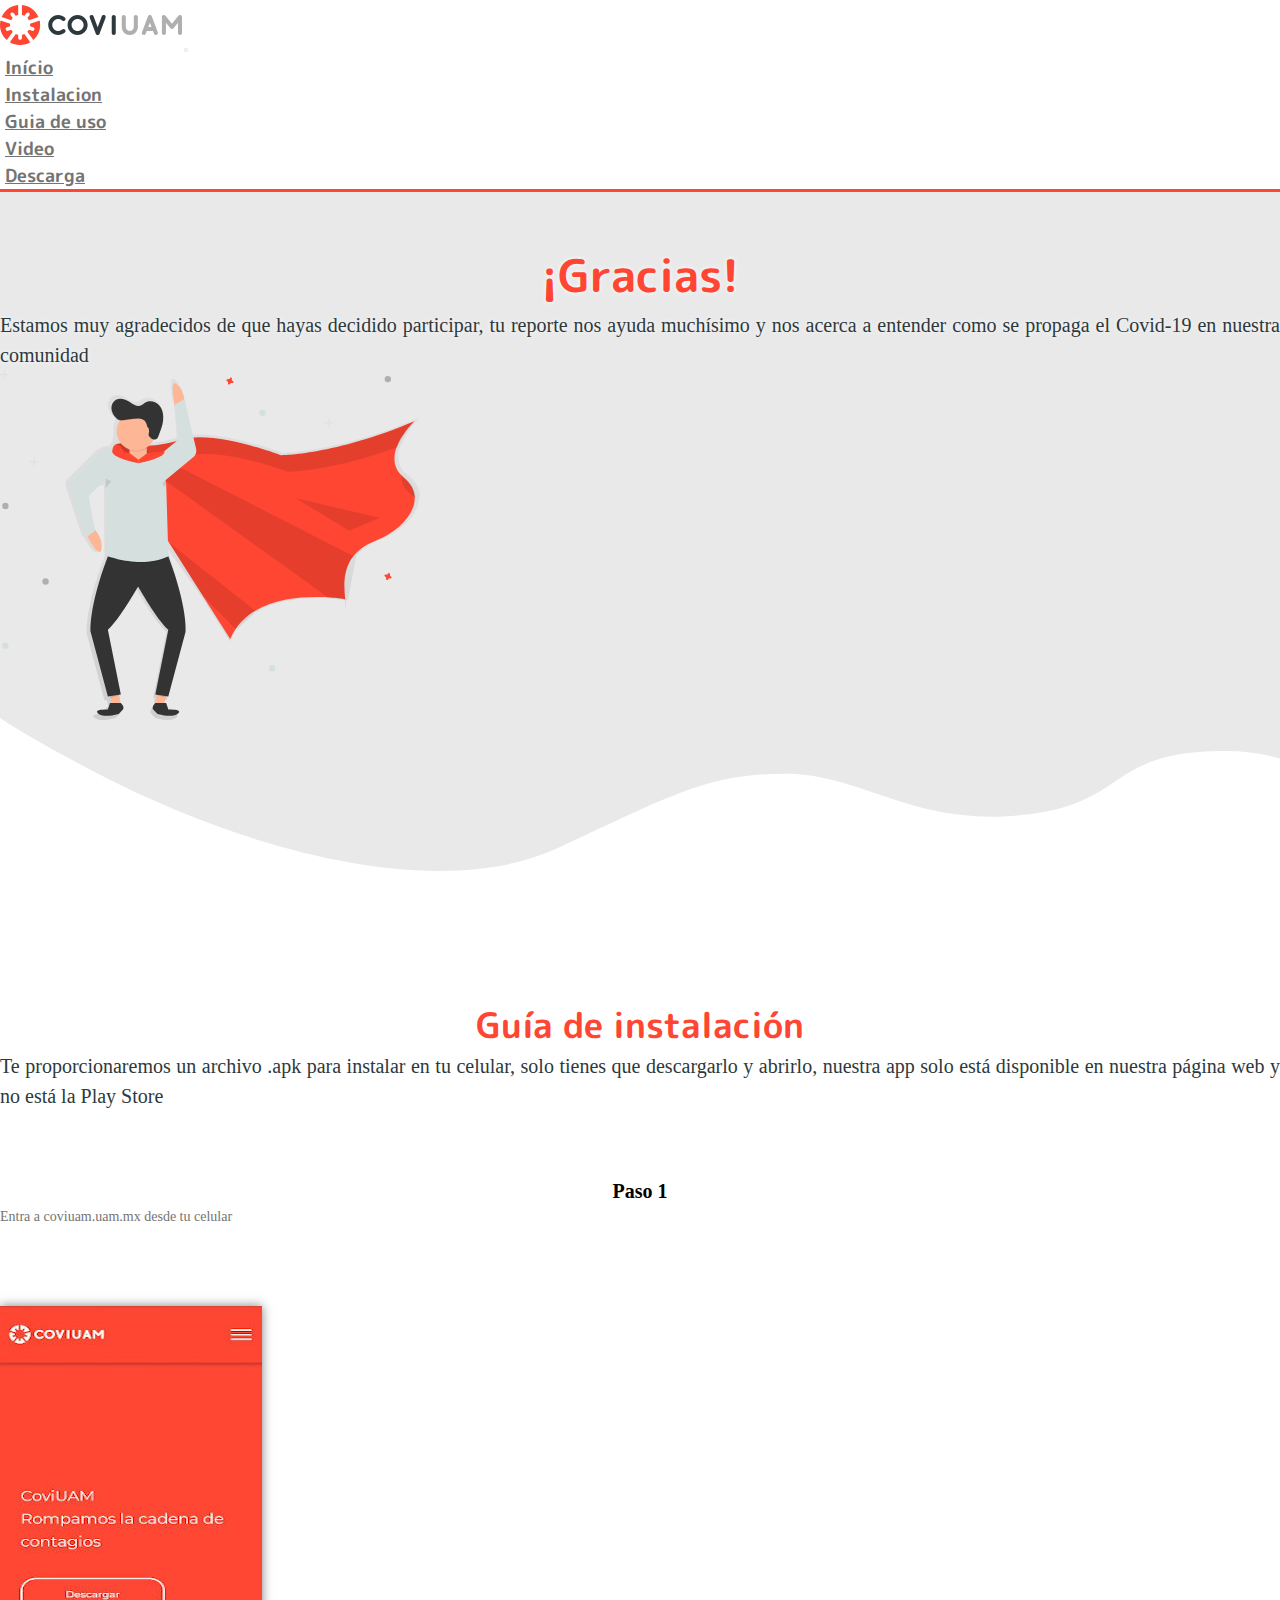
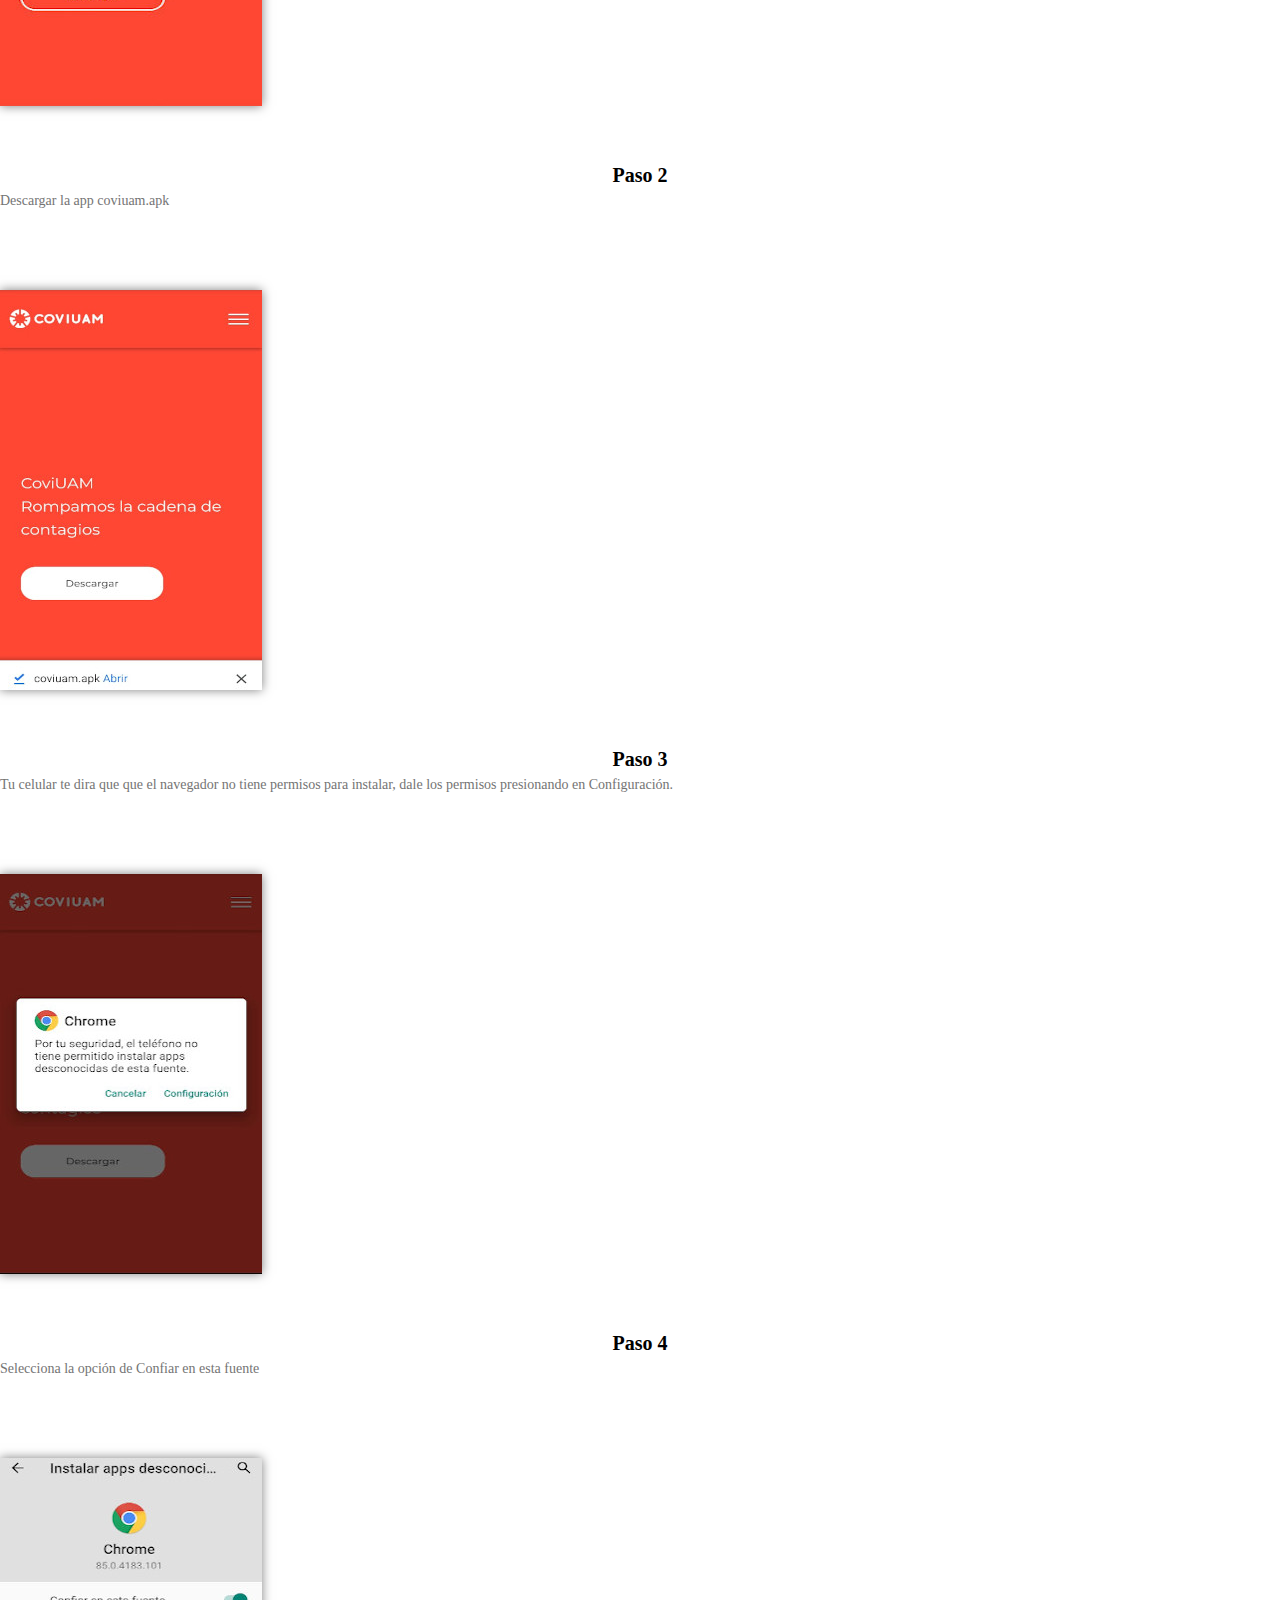
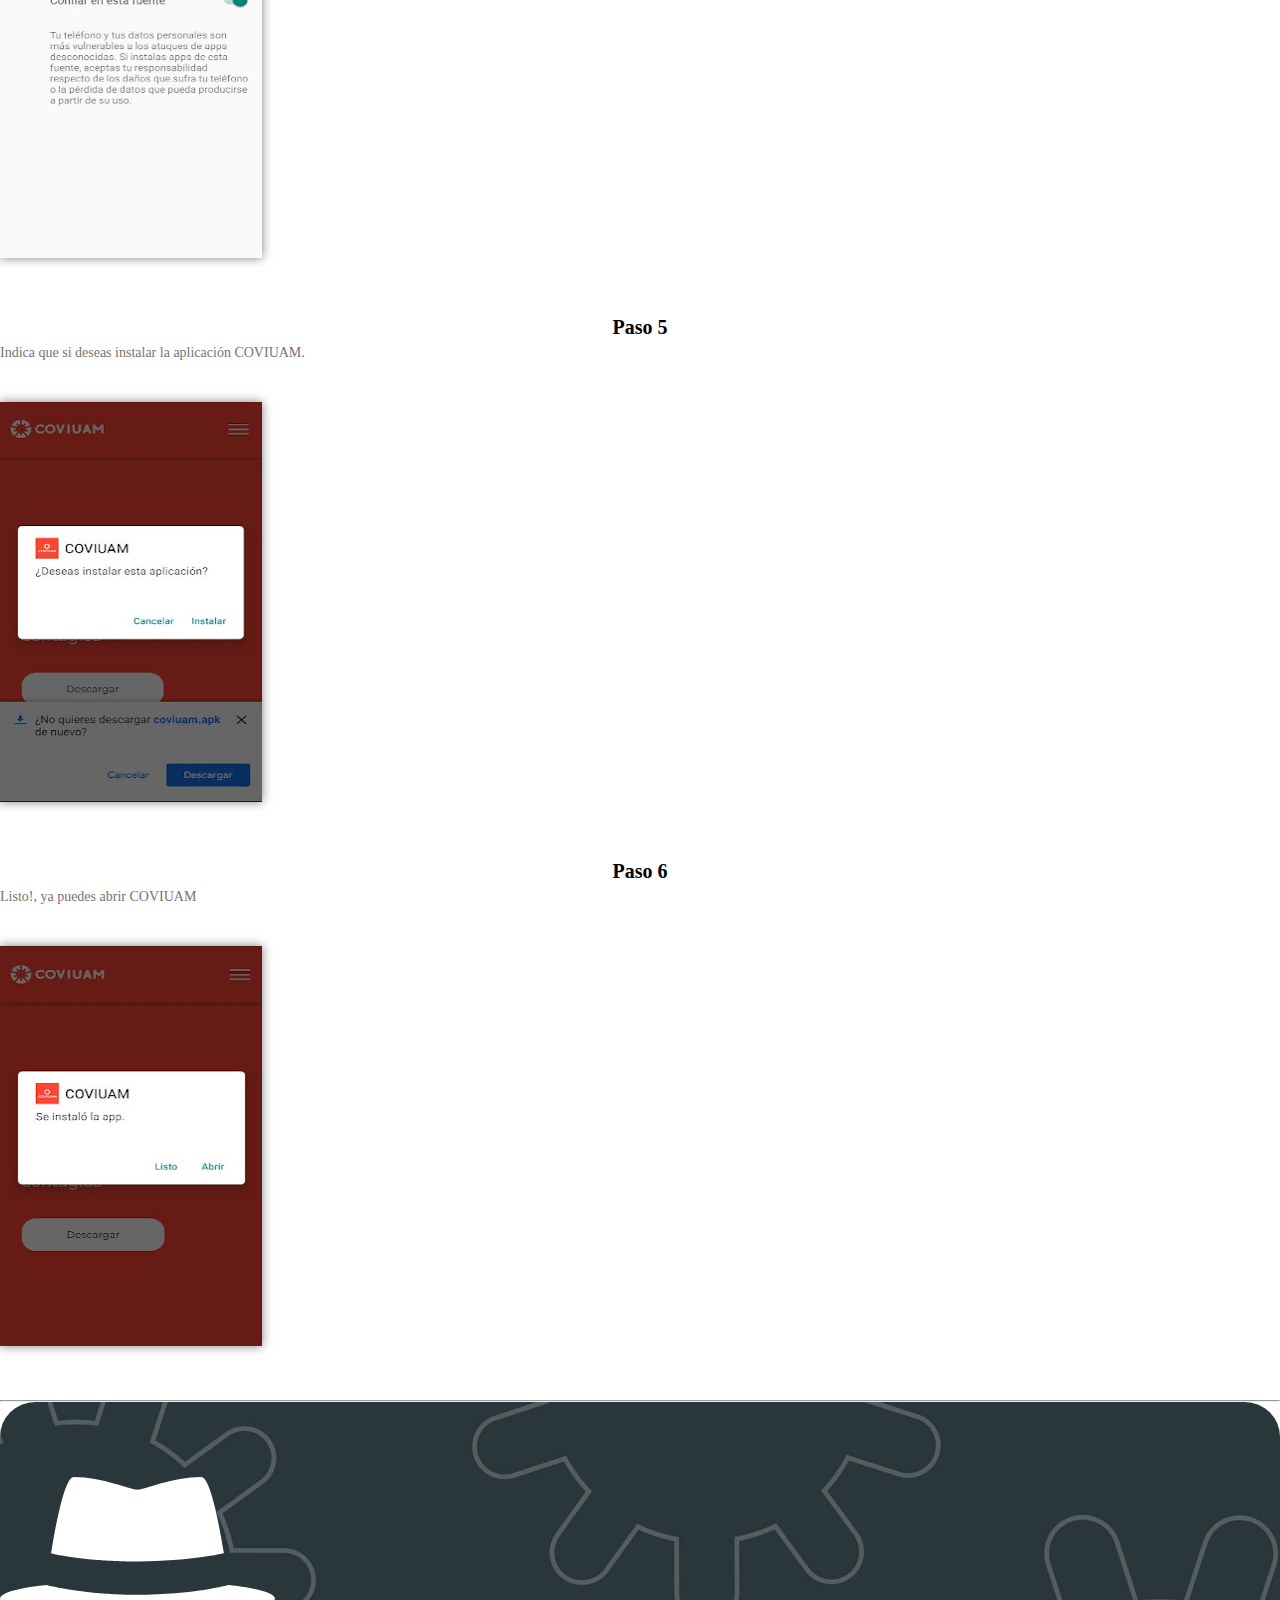
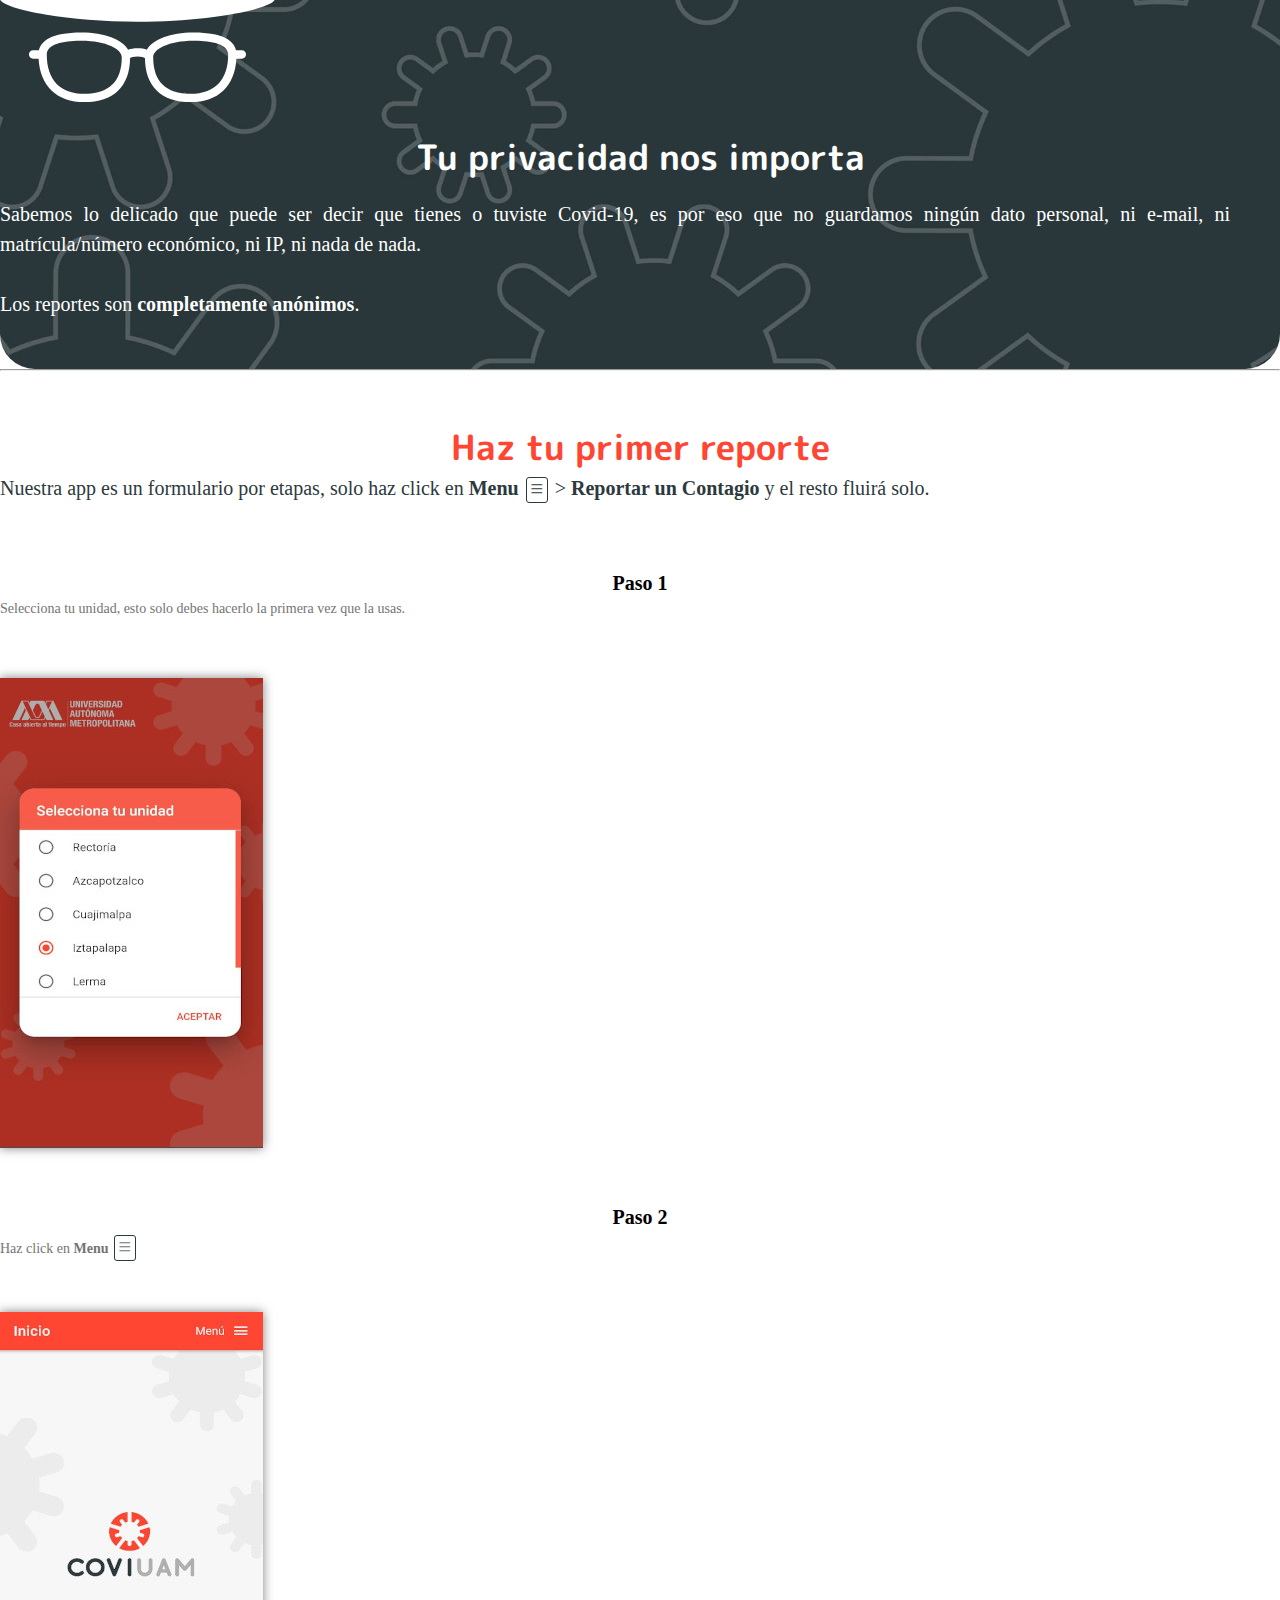
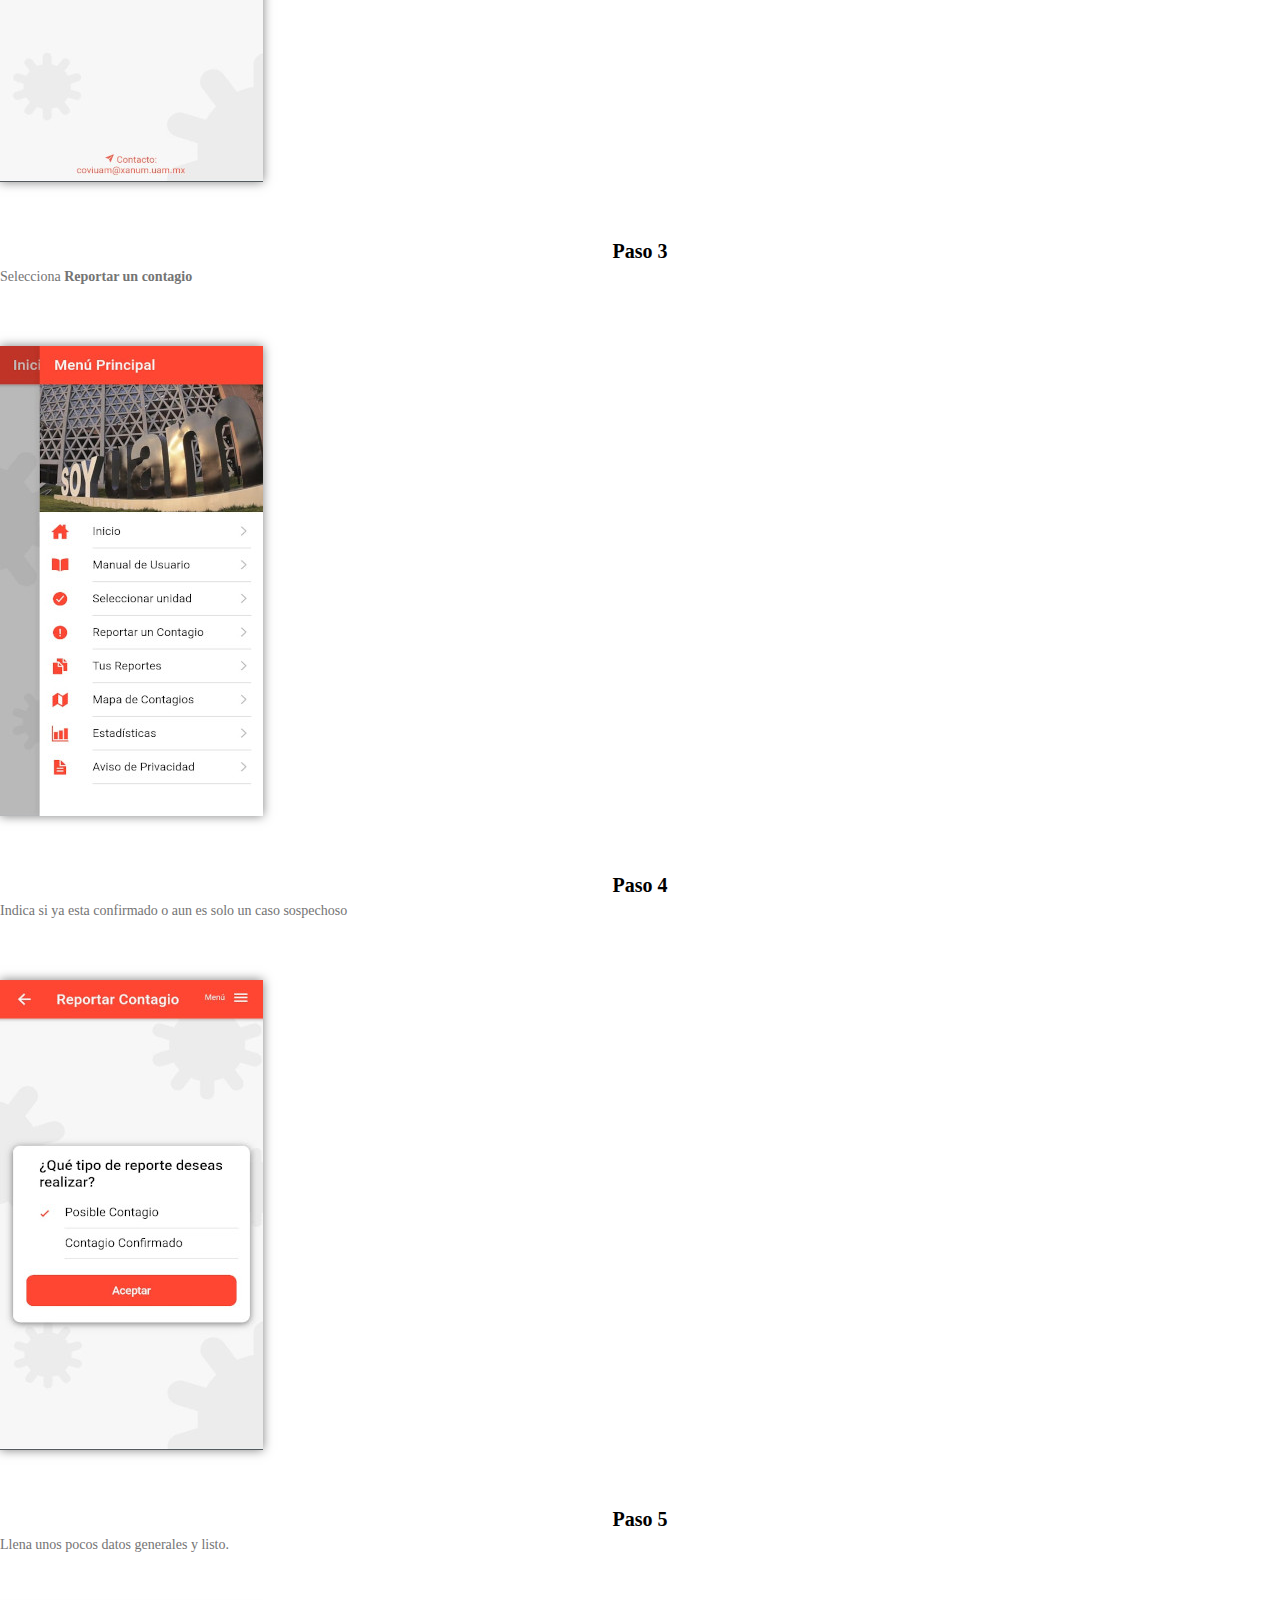
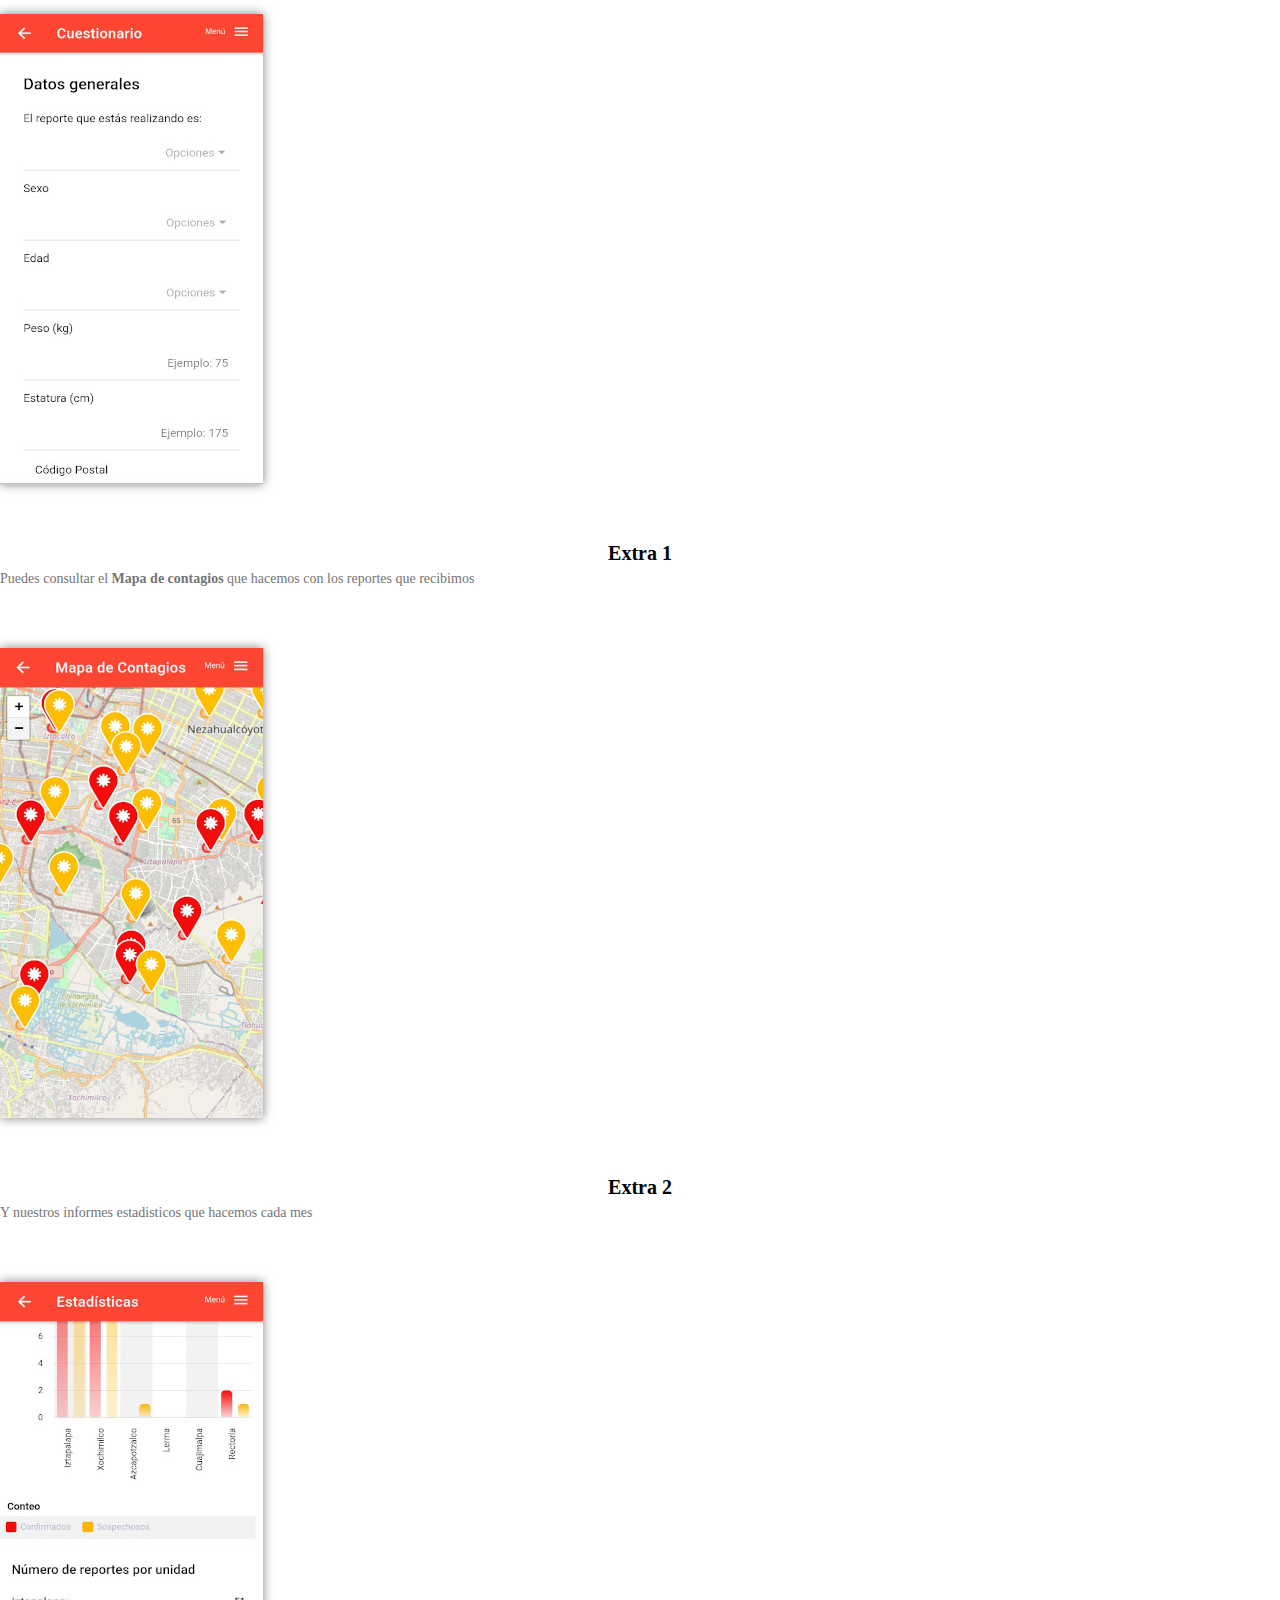
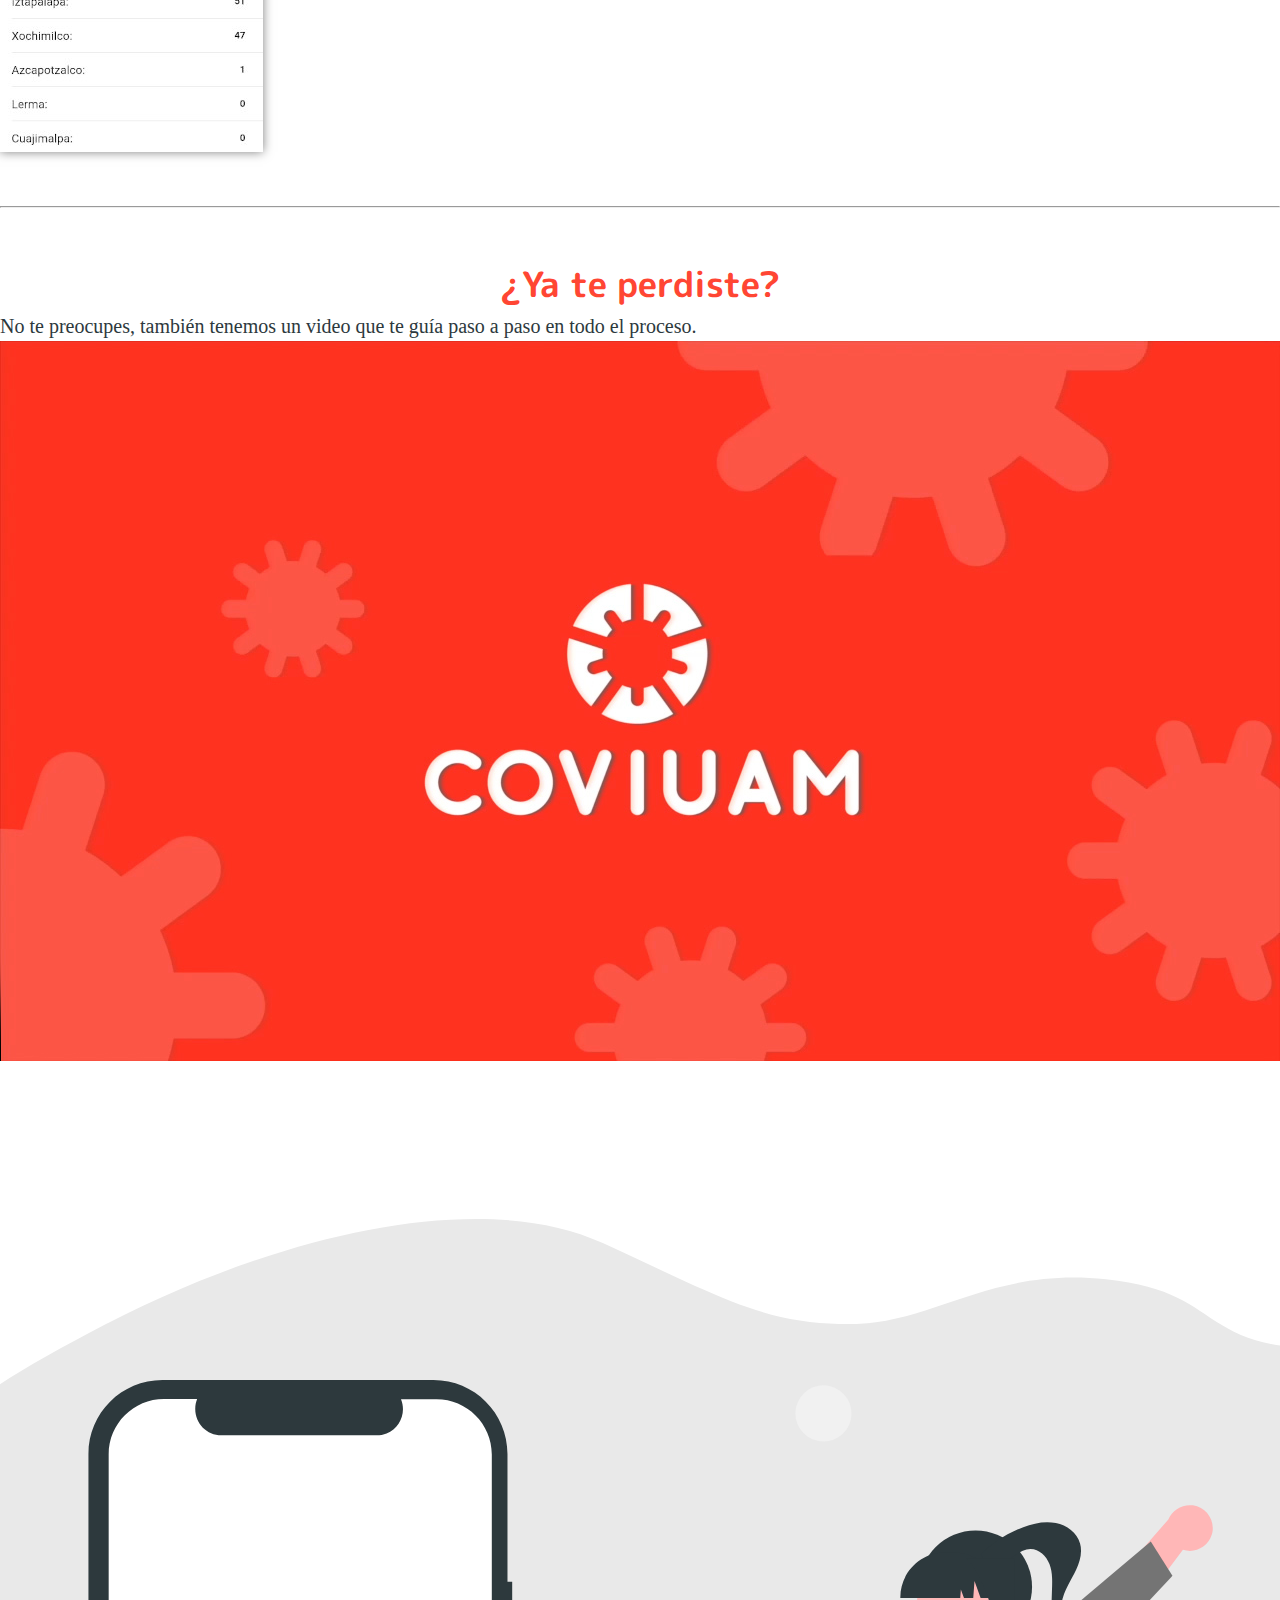
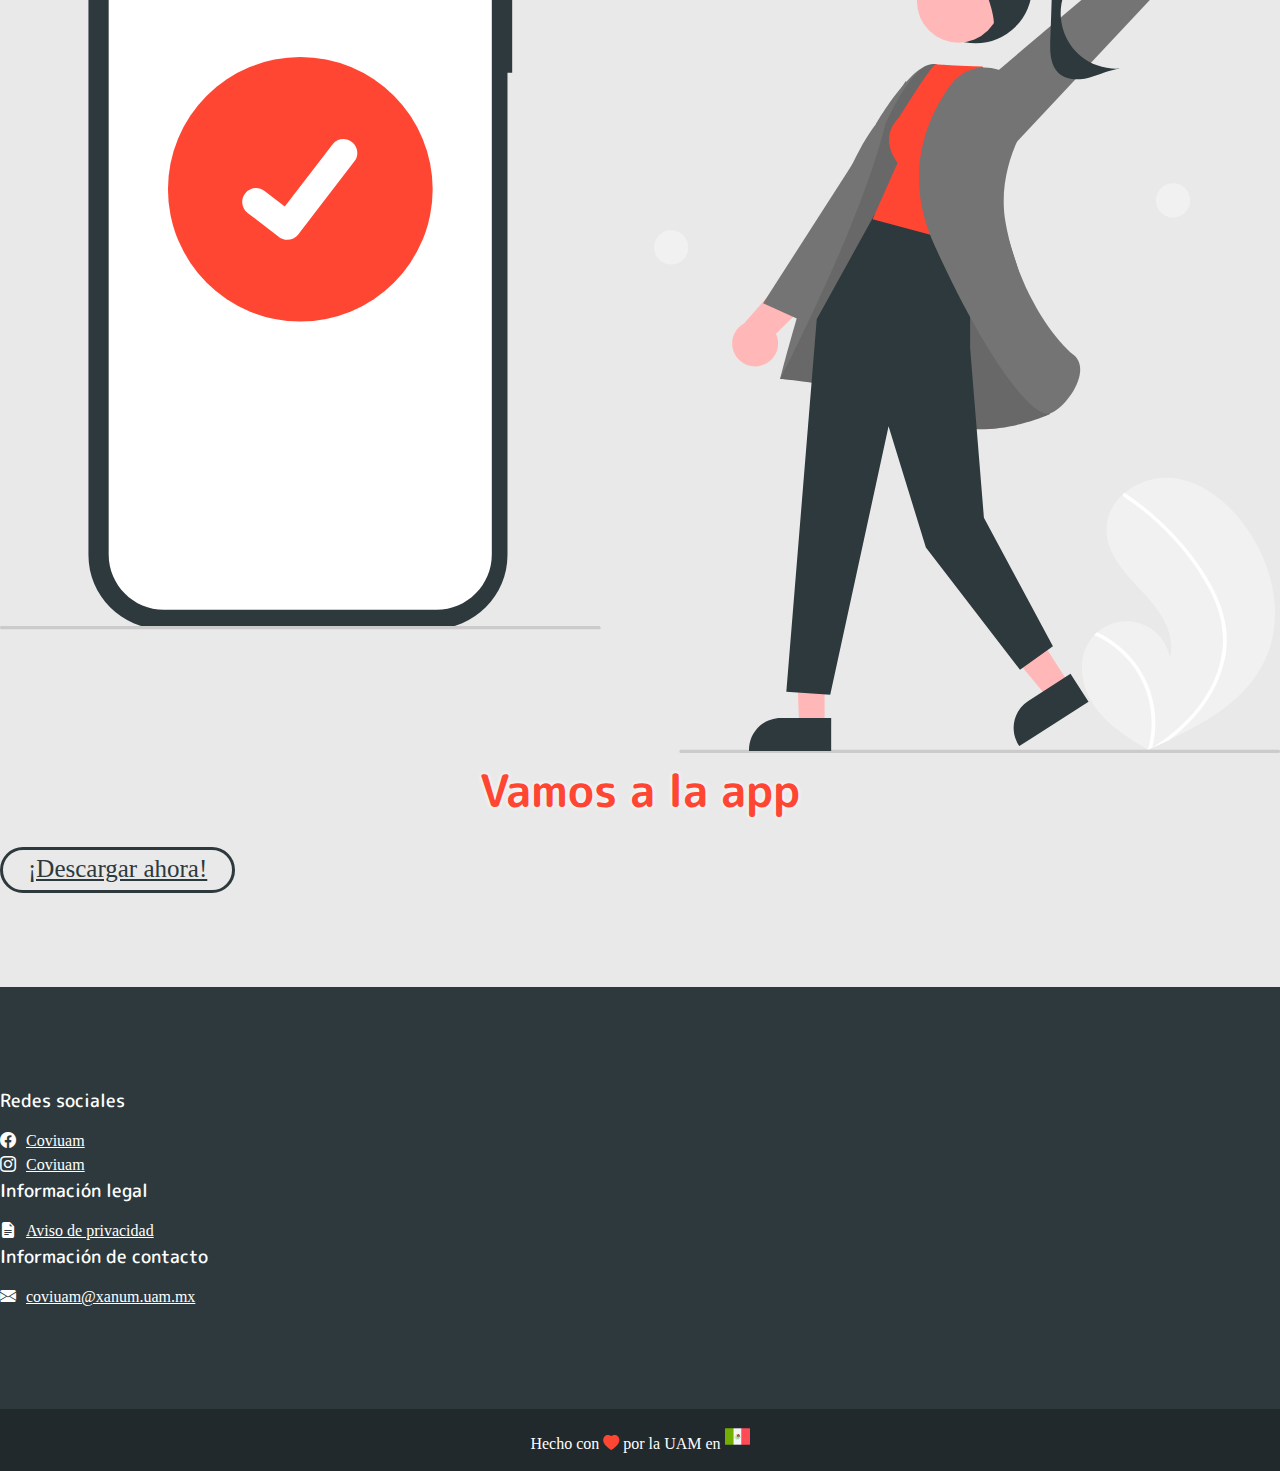
==== android-version.html @ b680d526 "Index y Android Version" ====
<!DOCTYPE html>
<html lang="es">

<head>
    <meta charset="UTF-8">
    <meta name="viewport" content="width=device-width, initial-scale=1.0 shrink-to-fit=no">
    <title>CoviUAM - Android</title>
    <link rel="icon" href="assets/svg/favicon.svg">
    <link rel="stylesheet" href="css/style.css">
    <link rel="stylesheet" href="css/android-version.css">    
    <link rel="stylesheet" href="https://cdn.jsdelivr.net/npm/bootstrap@4.6.0/dist/css/bootstrap.min.css" integrity="sha384-B0vP5xmATw1+K9KRQjQERJvTumQW0nPEzvF6L/Z6nronJ3oUOFUFpCjEUQouq2+l" crossorigin="anonymous">
    <link rel="preconnect" href="https://fonts.gstatic.com">
    <link href="https://fonts.googleapis.com/css2?family=M+PLUS+1p:wght@100;300;400;500;700&family=M+PLUS+Rounded+1c:wght@400;500;700;800&display=swap" rel="stylesheet">
    <link rel="stylesheet" href="https://cdn.jsdelivr.net/npm/bootstrap-icons@1.4.0/font/bootstrap-icons.css">
    <script async src="https://www.googletagmanager.com/gtag/js?id=G-ZKK3DC8KKG"></script>
    <script>
        window.dataLayer = window.dataLayer || [];
        function gtag(){dataLayer.push(arguments);}
        gtag('js', new Date());

        gtag('config', 'G-ZKK3DC8KKG');
    </script>
</head>

<body>

    <header>
        <nav class="navbar navbar-expand-lg navbar-light bg-light">
            <div class="container-xl">
                <a class="navbar-brand" href="index.html"><img class="site-logo" src="assets/svg/main-logo.svg"></a>
                <button class="navbar-toggler" type="button" data-toggle="collapse" data-target="#navbarSupportedContent" aria-controls="navbarSupportedContent" aria-expanded="false" aria-label="Toggle navigation">
                <span class="navbar-toggler-icon"></span>
                </button>
            
                <div class="collapse navbar-collapse" id="navbarSupportedContent">
                    <ul class="navbar-nav ml-auto">
                        <li class="nav-item">
                            <a class="nav-link" href="index.html">Início</a>
                        </li>
                        <li class="nav-item">
                            <a class="nav-link" href="#installation-guide-section">Instalacion</a>
                        </li>
                        <li class="nav-item">
                            <a class="nav-link" href="#usage-guide-section">Guia de uso</a>
                        </li>
                        <li class="nav-item">
                            <a class="nav-link" href="#video-guide-section">Video</a>
                        </li>
                        <li class="nav-item featured-nav-item">
                            <a class="nav-link" href="#download-section">Descarga</a>
                        </li>
                    </ul>
                </div>                
            </div>
        </nav>
    </header>

    <main>

        <section id="lets-start-section">
            <div class="container">
                <div class="row align-items-center">
                    <div class="col-12 col-lg-6">
                        <div class="lets-start-text-box">
                            <h3 class="standard-title">
                                ¡Gracias!                                
                            </h3>
                            <p class="standard-text">
                                Estamos muy agradecidos de que hayas decidido participar, tu reporte nos ayuda muchísimo y nos acerca a entender como se propaga el Covid-19 en nuestra comunidad                                
                            </p>
                        </div>                        
                    </div>
                    <div class="col-12 col-lg-6">
                        <figure class="lets-start-image-box">
                            <img class="lets-start-image" src="assets/svg/superhero.svg">
                        </figure>                      
                    </div>
                </div>
            </div>
            <div class="lets-start-divider"></div>            
        </section>
        
        <section id="installation-guide-section">
            <div class="container">
                <div class="row align-items-center">
                    <div class="col-12">
                        <div class="installation-guide-text-box">
                            <h3 class="standard-title">
                                Guía de instalación                                
                            </h3>
                            <p class="standard-text">
                                Te proporcionaremos un archivo .apk para instalar en tu celular, solo tienes que descargarlo y abrirlo, nuestra app solo está disponible en nuestra página web y no está la Play Store
                            </p>
                        </div>                        
                    </div>
                </div>
                <div class="row installation-guide-screenshoots-row justify-content-center">
                    <div class="col-6 col-md-4 col-lg-3">
                        <div class="installation-guide-screenshoot-card">
                            <span class="installation-guide-screenshoot-step">
                                Paso 1                                
                            </span>
                            <p class="installation-guide-screenshoot-text installation-row1-height-offset">
                                Entra a coviuam.uam.mx desde tu celular
                            </p>
                            <img class="installation-guide-screenshoot-image" src="assets/img/install1.jpg">
                        </div>
                    </div>
                    <div class="col-6 col-md-4 col-lg-3">
                        <div class="installation-guide-screenshoot-card">
                            <span class="installation-guide-screenshoot-step">
                                Paso 2                                
                            </span>
                            <p class="installation-guide-screenshoot-text installation-row1-height-offset">
                                Descargar la app coviuam.apk
                            </p>
                            <img class="installation-guide-screenshoot-image" src="assets/img/install2.jpg">
                        </div>
                    </div>
                    <div class="col-6 col-md-4 col-lg-3">
                        <div class="installation-guide-screenshoot-card">
                            <span class="installation-guide-screenshoot-step">
                                Paso 3                           
                            </span>
                            <p class="installation-guide-screenshoot-text installation-row1-height-offset">
                                Tu celular te dira que que el navegador no tiene permisos para instalar, dale los permisos presionando en Configuración.
                            </p>
                            <img class="installation-guide-screenshoot-image" src="assets/img/install4.jpg">
                        </div>
                    </div>
                    <div class="col-6 col-md-4 col-lg-3">
                        <div class="installation-guide-screenshoot-card">
                            <span class="installation-guide-screenshoot-step">
                                Paso 4                               
                            </span>
                            <p class="installation-guide-screenshoot-text installation-row1-height-offset">
                                Selecciona la opción de Confiar en esta fuente
                            </p>
                            <img class="installation-guide-screenshoot-image" src="assets/img/install6.jpeg">
                        </div>
                    </div>
                    <div class="col-6 col-md-4 col-lg-3">
                        <div class="installation-guide-screenshoot-card">
                            <span class="installation-guide-screenshoot-step">
                                Paso 5                             
                            </span>
                            <p class="installation-guide-screenshoot-text installation-row2-height-offset">
                                Indica que si deseas instalar la aplicación COVIUAM.
                            </p>
                            <img class="installation-guide-screenshoot-image" src="assets/img/install7.jpeg">
                        </div>
                    </div>
                    <div class="col-6 col-md-4 col-lg-3">
                        <div class="installation-guide-screenshoot-card">
                            <span class="installation-guide-screenshoot-step">
                                Paso 6                              
                            </span>
                            <p class="installation-guide-screenshoot-text installation-row2-height-offset">
                                Listo!, ya puedes abrir COVIUAM
                            </p>
                            <img class="installation-guide-screenshoot-image" src="assets/img/install8.jpeg">
                        </div>
                    </div>
                </div>
            </div>            
        </section>

        <hr/>

        <section id="privacy-section">
            <div class="container">
                <div class="row align-items-center">
                    <div class="col-12 col-lg-5">
                        <figure class="privacy-image-box">
                            <img class="privacy-image" src="assets/svg/privacy.svg">
                        </figure>                      
                    </div>
                    <div class="col-12 col-lg-7">
                        <div class="privacy-text-box">
                            <h3 class="standard-title">
                                Tu privacidad nos importa                                
                            </h3>
                            <p class="standard-text">
                                Sabemos lo delicado que puede ser decir que tienes o tuviste Covid-19, es por eso que no guardamos ningún dato personal, ni e-mail, ni matrícula/número económico, ni IP, ni nada de nada. <br/><br/>
                                Los reportes son <strong>completamente anónimos</strong>.                                
                            </p>
                        </div>                        
                    </div>
                </div>
            </div>            
        </section>

        <hr/>

        <section id="usage-guide-section">
            <div class="container">
                <div class="row align-items-center">
                    <div class="col-12">
                        <div class="usage-guide-text-box">
                            <h3 class="standard-title">
                                Haz tu primer reporte                                 
                            </h3>
                            <p class="standard-text">
                                Nuestra app es un formulario por etapas, solo haz click en <span class="usage-guide-option-example">Menu</span> <i class="bi bi-list usage-guide-menu-example"></i> > <span class="usage-guide-option-example">Reportar un Contagio</span> y el resto fluirá solo.                                  
                            </p>
                        </div>                        
                    </div>
                </div>
                <div class="row usage-guide-screenshoots-row justify-content-center">
                    <div class="col-6 col-md-4 col-lg-3">
                        <div class="usage-guide-screenshoot-card">
                            <span class="usage-guide-screenshoot-step">
                                Paso 1                                
                            </span>
                            <p class="usage-guide-screenshoot-text usage-row1-height-offset">
                                Selecciona tu unidad, esto solo debes hacerlo la primera vez que la usas.
                            </p>
                            <img class="usage-guide-screenshoot-image" src="assets/img/screen1.jpg">
                        </div>
                    </div>
                    <div class="col-6 col-md-4 col-lg-3">
                        <div class="usage-guide-screenshoot-card">
                            <span class="usage-guide-screenshoot-step">
                                Paso 2                                
                            </span>
                            <p class="usage-guide-screenshoot-text usage-row1-height-offset">
                                Haz click en <span class="usage-guide-option-example">Menu</span> <i class="bi bi-list usage-guide-menu-example"></i>
                            </p>
                            <img class="usage-guide-screenshoot-image" src="assets/img/screen2.jpg">
                        </div>
                    </div>
                    <div class="col-6 col-md-4 col-lg-3">
                        <div class="usage-guide-screenshoot-card">
                            <span class="usage-guide-screenshoot-step">
                                Paso 3                           
                            </span>
                            <p class="usage-guide-screenshoot-text usage-row1-height-offset">
                                Selecciona <span class="usage-guide-option-example">Reportar un contagio</span>
                            </p>
                            <img class="usage-guide-screenshoot-image" src="assets/img/screen3.jpg">
                        </div>
                    </div>
                    <div class="col-6 col-md-4 col-lg-3">
                        <div class="usage-guide-screenshoot-card">
                            <span class="usage-guide-screenshoot-step">
                                Paso 4                             
                            </span>
                            <p class="usage-guide-screenshoot-text usage-row1-height-offset">
                                Indica si ya esta confirmado o aun es solo un caso sospechoso
                            </p>
                            <img class="usage-guide-screenshoot-image" src="assets/img/screen4.jpg">
                        </div>
                    </div>
                    <div class="col-6 col-md-4 col-lg-3">
                        <div class="usage-guide-screenshoot-card">
                            <span class="usage-guide-screenshoot-step">
                                Paso 5                               
                            </span>
                            <p class="usage-guide-screenshoot-text usage-row2-height-offset">
                                Llena unos pocos datos generales y listo.
                            </p>
                            <img class="usage-guide-screenshoot-image" src="assets/img/screen5.jpg">
                        </div>
                    </div>
                    <div class="col-6 col-md-4 col-lg-3">
                        <div class="usage-guide-screenshoot-card">
                            <span class="usage-guide-screenshoot-step">
                                Extra 1                             
                            </span>
                            <p class="usage-guide-screenshoot-text usage-row2-height-offset">
                                Puedes consultar el <span class="usage-guide-option-example">Mapa de contagios</span> que hacemos con los reportes que recibimos
                            </p>
                            <img class="usage-guide-screenshoot-image" src="assets/img/screen6.jpg">
                        </div>
                    </div>
                    <div class="col-6 col-md-4 col-lg-3">
                        <div class="usage-guide-screenshoot-card">
                            <span class="usage-guide-screenshoot-step">
                                Extra 2                              
                            </span>
                            <p class="usage-guide-screenshoot-text usage-row2-height-offset">
                                Y nuestros informes estadisticos que hacemos cada mes                            
                            </p>
                            <img class="usage-guide-screenshoot-image" src="assets/img/screen7.jpg">
                        </div>
                    </div>
                </div>
            </div>            
        </section>

        <hr/>

        <section id="video-guide-section">
            <div class="container">
                <div class="row align-items-center">
                    <div class="col-12 col-lg-6">
                        <div class="video-guide-text-box">
                            <h3 class="standard-title">
                                ¿Ya te perdiste?                                
                            </h3>
                            <p class="standard-text">
                                No te preocupes, también tenemos un video que te guía paso a paso en todo el proceso.                                
                            </p>
                        </div>                        
                    </div>
                    <div class="col-12 col-lg-6">
                        <div class="video-guide-video-box embed-responsive embed-responsive-16by9">
                            <video class="video-guide-video embed-responsive-item" controls poster="assets/img/video-preview.jpg">
                                <source src="assets/video/use-guide-coviuam.mp4" type="video/mp4">
                                Tu navegador no es compatible con este video
                            </video>                            
                        </div>                     
                    </div>
                </div>
            </div>            
        </section>

        <section id="download-section">
            <div class="download-divider"></div>  
            <div class="container">
                <div class="row align-items-center">
                    <div class="col-12 col-lg-6">
                        <figure class="download-image-box">
                            <img class="download-image" src="assets/svg/download-succes.svg">
                        </figure>                      
                    </div>
                    <div class="col-12 col-lg-6">
                        <div class="download-text-box">
                            <h3 class="standard-title">
                                Vamos a la app                                
                            </h3>
                            <div class="download-button-wrapper d-flex justify-content-center">
                                <a class="download-button align-self-center" href="#">¡Descargar ahora!</a>
                            </div>                            
                        </div>                        
                    </div>
                </div>
            </div>            
        </section>
    </main>

    <footer>
        <div class="footer-columns-box">
            <div class="container">
                <div class="row d-flex justify-content-center">
                    <div class="col-6 col-md-4">
                        <div class="footer-column">
                            <span class="footer-title">
                                Redes sociales
                            </span>
                            <ul class="footer-list">
                                <li class="footer-list-element">
                                    <a href="https://www.facebook.com/Coviuam"><i class="social-media-icon rounded-circle bi bi-facebook"></i>Coviuam</a>
                                </li>
                                <li class="footer-list-element">
                                    <a href="https://instagram.com/coviuam"><i class="social-media-icon rounded-circle bi bi-instagram"></i>Coviuam</a>
                                </li>
                            </ul>
                        </div>                        
                    </div>
                    <div class="col-6 col-md-4">
                        <div class="footer-column">
                            <span class="footer-title">
                                Información legal
                            </span>
                            <ul class="footer-list">
                                <li class="footer-list-element">
                                    <a href="aviso-de-privacidad.html"><i class="bi bi-file-earmark-text-fill"></i>Aviso de privacidad</a>                                    
                                </li>
                            </ul>
                        </div>                        
                    </div>
                    <div class="col-6 col-md-4">
                        <div class="footer-column">
                            <span class="footer-title">
                                Información de contacto
                            </span>
                            <ul class="footer-list">
                                <li class="footer-list-element">
                                    <a href="mailto:coviuam@xanum.uam.mx"><i class="bi bi-envelope-fill"></i>coviuam@xanum.uam.mx</a>
                                </li>
                            </ul>
                        </div>                        
                    </div>
                </div>
            </div>
        </div>
        <div class="footer-copyright-box">
            <div class="container">
                <div class="row align-items-center justify-content-center">                    
                    <div class="col">
                        <p class="footer-copyright">
                            Hecho con <i class="heart-text-icon bi bi-heart-fill"></i> por la UAM en <img class="mexico-flag" src="assets/svg/mexico-flag.svg">
                        </p>
                    </div>
                </div>
            </div>
        </div>
    </footer>

    <script src="https://code.jquery.com/jquery-3.5.1.slim.min.js" integrity="sha384-DfXdz2htPH0lsSSs5nCTpuj/zy4C+OGpamoFVy38MVBnE+IbbVYUew+OrCXaRkfj" crossorigin="anonymous"></script>
    <script src="https://cdn.jsdelivr.net/npm/bootstrap@4.6.0/dist/js/bootstrap.bundle.min.js" integrity="sha384-Piv4xVNRyMGpqkS2by6br4gNJ7DXjqk09RmUpJ8jgGtD7zP9yug3goQfGII0yAns" crossorigin="anonymous"></script>
</body>
</html>
---- css/style.css ----
/* 
Defaults 
*/

:root {
    --brand-red: #ff4633;
    --brand-light-red: #FF5E4D;
    --brand-blue-black: #2d393d;
    --brand-light-gray: #afafaf;
    --brand-gray: #747474;
    --brand-light-blue: #d5e0de;
    --brand-white: #f7f7f7;
    --title-font-desktop: 3.5rem;
    --title-font-mobile: 2.5rem;
    --paragraph-font-desktop: 2rem;
    --paragraph-font-mobile: 1.6rem;
    --subtitle-font: 2.5rem;
    --text-tiny-font: 1.6rem;
    --main-font-family: "M PLUS 1p", sans-serif;
    --secondary-font-family: "M PLUS Rounded 1c", serif;
}

* {
    padding: 0;
    margin: 0;
    box-sizing: border-box;
    font-family: var(--main-font);
    line-height: 1.5;
}

html {
    font-size: 62.5%;
}

.standard-title {
    color: var(--brand-red);
    font-family: var(--secondary-font-family);
    font-size: var(--title-font-desktop);
    font-weight: 600;
    text-align: center;
}

.standard-text {
    color: var(--brand-blue-black);
    font-size: var(--paragraph-font-desktop);
    font-weight: 400;
    text-align: justify;
}

/* 
Header
*/

.site-logo {
    height: 50px;
    padding-top: 5px;
    padding-bottom: 5px;
}

#navbarSupportedContent a {
    color: var(--brand-gray);
    font-size: 1.8rem;
    font-family: var(--secondary-font-family);
    font-weight: 600;
    text-align: center;
    margin-left: 5px;
    margin-right: 5px;
}

#navbarSupportedContent a:hover {
    color: var(--brand-light-red);
}

/* 
Footer
*/

.footer-columns-box {
    background-color: var(--brand-blue-black);
    padding-top: 100px;
    padding-bottom: 100px;
}

.footer-title {
    font-size: 1.8rem;
    font-family: var(--secondary-font-family);
    font-weight: 500;
    color: #FFFFFF;
    display: block;
    margin-bottom: 15px;
}

.footer-list {
    color: #FFFFFF;
    font-size: 1.6rem;
    list-style: none;
}

.footer-list-element a {
    color: #FFFFFF;
}

.footer-list-element a:hover {
    color: #FFFFFF;
    text-decoration: none;
}

.footer-list-element i {
    margin-right: 10px;
}

.footer-copyright-box {
    background-color: #21292c;
    padding-top: 15px;
    padding-bottom: 15px;
}

.footer-copyright {
    text-align: center;
    color: #FFFFFF;
    font-size: 1.6rem;
    font-weight: 400;
}

.heart-text-icon {
    color: var(--brand-red);
}

.mexico-flag {
    max-width: 25px;
}


/* 
Responsive
*/

@media (max-width: 991px) {
    .site-logo {
        margin-left: 50px;
    }
    .navbar-toggler {
        margin-right: 50px;
    }    
}

@media (max-width: 767px) {
    .site-logo {
        margin-left: 25px;
    }
    .navbar-toggler {
        margin-right: 25px;
    }
    .footer-columns-box {
        padding-bottom: 50px;
    }
    .footer-column {
        margin-bottom: 25px;
    }
}

@media (max-width: 575px) {
    .site-logo {
        height: 40px;
        margin-left: 15px;
    }
    .navbar-toggler {
        margin-right: 15px;
    }
    .standard-title {
        font-size: var(--title-font-mobile);
    }
    .standard-text {
        font-size: var(--paragraph-font-mobile);
    }
}

@media (max-width: 400px) {
    .footer-title {
        font-size: 1.6rem;
    }
    .footer-list {
        font-size: 1.4rem;
    }
}
---- css/android-version.css ----
.navbar {
    border-bottom: solid;
    border-color: var(--brand-red);
}

#lets-start-section {
    background-color: #e9e9e9;
}

#lets-start-section .standard-title {
    font-size: 4.5rem;
    text-shadow: 0px 0px 5px rgb(255, 255, 255);
}

#lets-start-section .standard-text {
    text-shadow: 0px 0px 5px rgb(255, 255, 255);
    font-weight: 500;
}

#lets-start-section .row {
    padding-top: 50px;
}

.lets-start-image {
    max-height: 350px;
}

.lets-start-divider {
    height: 250px;
    background-image: url("../assets/svg/hero-divider-shape.svg");
    background-repeat: no-repeat;
    background-position-x: left;
    background-position-y: top;
    background-size: cover;
    margin-top: -25px;
}

#installation-guide-section {
    margin-top: 50px;
    margin-bottom: 50px;
}

.installation-guide-screenshoots-row {
    margin-top: 50px;
}

.installation-guide-screenshoot-card {
    margin-bottom: 35px;
    padding-top: 15px;
}

.installation-guide-screenshoot-step {
    font-size: 2rem;
    font-weight: 600;
    text-align: center;
    display: block;
}

.installation-guide-screenshoot-text {
    font-size: 1.4rem;
    text-align: justify;
    color: var(--brand-gray);    
    margin-bottom: 20px;
}

.installation-guide-screenshoot-image {
    max-width: 100%;
    box-shadow: 0px 0px 10px 0px rgba(0, 0, 0, 0.5);
}

.installation-row1-height-offset {
    min-height: 80px;
}

.installation-row2-height-offset {
    min-height: 40px;
}

#privacy-section .container {
    padding-top: 50px;
    padding-bottom: 50px;
    background-image: url("../assets/img/hero-background-black-blue-02.jpg");
    background-repeat: no-repeat;
    background-position-x: center;
    background-position-y: center;
    background-size: cover;
    border-radius: 35px;
}

#privacy-section .standard-title {
    color: #FFFFFF;
    margin-bottom: 15px;
}

#privacy-section .standard-text {
    color: #FFFFFF;
    margin-right: 50px;
}

.privacy-image {
    max-height: 275px;
}

#usage-guide-section {
    margin-top: 50px;
    margin-bottom: 50px;
}

.usage-guide-screenshoots-row {
    margin-top: 50px;
}

.usage-guide-screenshoot-card {
    margin-bottom: 35px;
    padding-top: 15px;
}

.usage-guide-screenshoot-step {
    font-size: 2rem;
    font-weight: 600;
    text-align: center;
    display: block;
}

.usage-guide-screenshoot-text {
    font-size: 1.4rem;
    text-align: justify;
    color: var(--brand-gray);
    margin-bottom: 20px;
}

.usage-guide-screenshoot-image {
    max-width: 100%;
    box-shadow: 0px 0px 10px 0px rgba(0, 0, 0, 0.5);
}

.usage-row1-height-offset {
    min-height: 60px;
}

.usage-row2-height-offset {
    min-height: 60px;
}

.usage-guide-menu-example {
    border-style: solid;
    border-width: 1px;
    border-radius: 3px;
    padding-left: 2px;
    padding-right: 2px;
    margin-left: 2px;
    margin-right: 2px;
    margin-top: 3px;
    display: inline-block;
    border-color: var(--brand-blue-black);
    font-size: 1.6rem;
}

.usage-guide-option-example {
    font-weight: 600;
}

#video-guide-section {
    margin-top: 50px;
    margin-bottom: 50px;
}

#download-section {
    background-color: #e9e9e9;
    padding-bottom: 100px;
}

.download-divider {
    height: 290px;
    background-image: url("../assets/svg/hero-divider-shape-r.svg");
    background-repeat: no-repeat;
    background-position-x: left;
    background-position-y: top;
    background-size: cover;
    margin-bottom: -25px;
}

#download-section .standard-title {
    font-size: 4.5rem;
    text-shadow: 0px 0px 5px rgb(255, 255, 255);
}

.download-button-wrapper {
    margin-top: 25px;
}

.download-button {
    font-size: 2.5rem;
    font-weight: 500;
    color: var(--brand-blue-black);
    text-align: center;
    border-style: solid;
    border-radius: 25px;
    border-width: 3px;
    border-color: var(--brand-blue-black);
    padding-left: 25px;
    padding-right: 25px;
    padding-top: 5px;
    padding-bottom: 8px;
}

.download-button:hover {
    text-decoration: none;
    color: #e9e9e9;
    background-color: var(--brand-blue-black);
}

/* 
Responsive
*/

@media (max-width: 991px) {
    .lets-start-divider {
        height: 150px;
    }
    .lets-start-image {
        max-height: 250px;
    }
    #privacy-section .standard-text {
        margin-right: unset;
    }
    #privacy-section .container {
        margin-top: 50px;
        padding-right: 50px;
        padding-left: 50px;
    }
    .privacy-image {
        max-height: 150px;
    } 
    .installation-row2-height-offset {
        min-height: 80px;
    }
    .usage-row1-height-offset {
        min-height: 60px;
    }
    .video-guide-text-box {
        margin-bottom: 25px;
    }
    #download-section {
        padding-bottom: 150px;
    }
    .download-image {
        max-height: 225px;
    }
    .download-text-box {
        margin-top: 35px;
    }
    .download-divider {
        height: 200px;
        margin-bottom: unset;
    }      
}

@media (max-width: 767px) {
    .lets-start-divider {
        height: 100px;
    }
    #lets-start-section .standard-title {
        font-size: 4.5rem;
    }
    .installation-guide-screenshoots-row {
        margin-top: 15px;
    }
    #installation-guide-section {
        margin-top: 25px;
        margin-bottom: 25px;
    }
    .installation-row2-height-offset {
        min-height: 65px;
    }
    #privacy-section .container {
        padding-right: 25px;
        padding-left: 25px;
        padding-top: 25px;
        padding-bottom: 25px;
    }
    #usage-guide-section {
        margin-top: 25px;
        margin-bottom: 25px;
    }
    .usage-guide-screenshoots-row {
        margin-top: 15px;
    }
    .usage-row1-height-offset {
        min-height: 40px;
    }
    #video-guide-section {
        margin-top: 25px;
        margin-bottom: 25px;
    }
    .download-divider {
        height: 150px;
    }    
}

@media (max-width: 575px) {
    #lets-start-section .standard-title {
        font-size: 3.5rem;
    }
    .lets-start-text-box {
        padding-left: 15px;
        padding-right: 15px;
    }
    .installation-row1-height-offset {
        min-height: 110px;
    }
    .usage-row1-height-offset {
        min-height: 70px;
    }
    .usage-row2-height-offset {
        min-height: 80px;
    }
    #privacy-section {
        padding-right: 15px;
        padding-left: 15px;
    }
    .privacy-image {
        max-height: 100px;
    }
    #download-section .standard-title {
        font-size: 3.5rem;
    }    
    .download-button {
        font-size: 2.2rem;
    }
    .download-divider {
        height: 100px;
    }
    #download-section {
        padding-bottom: 100px;
    }
}
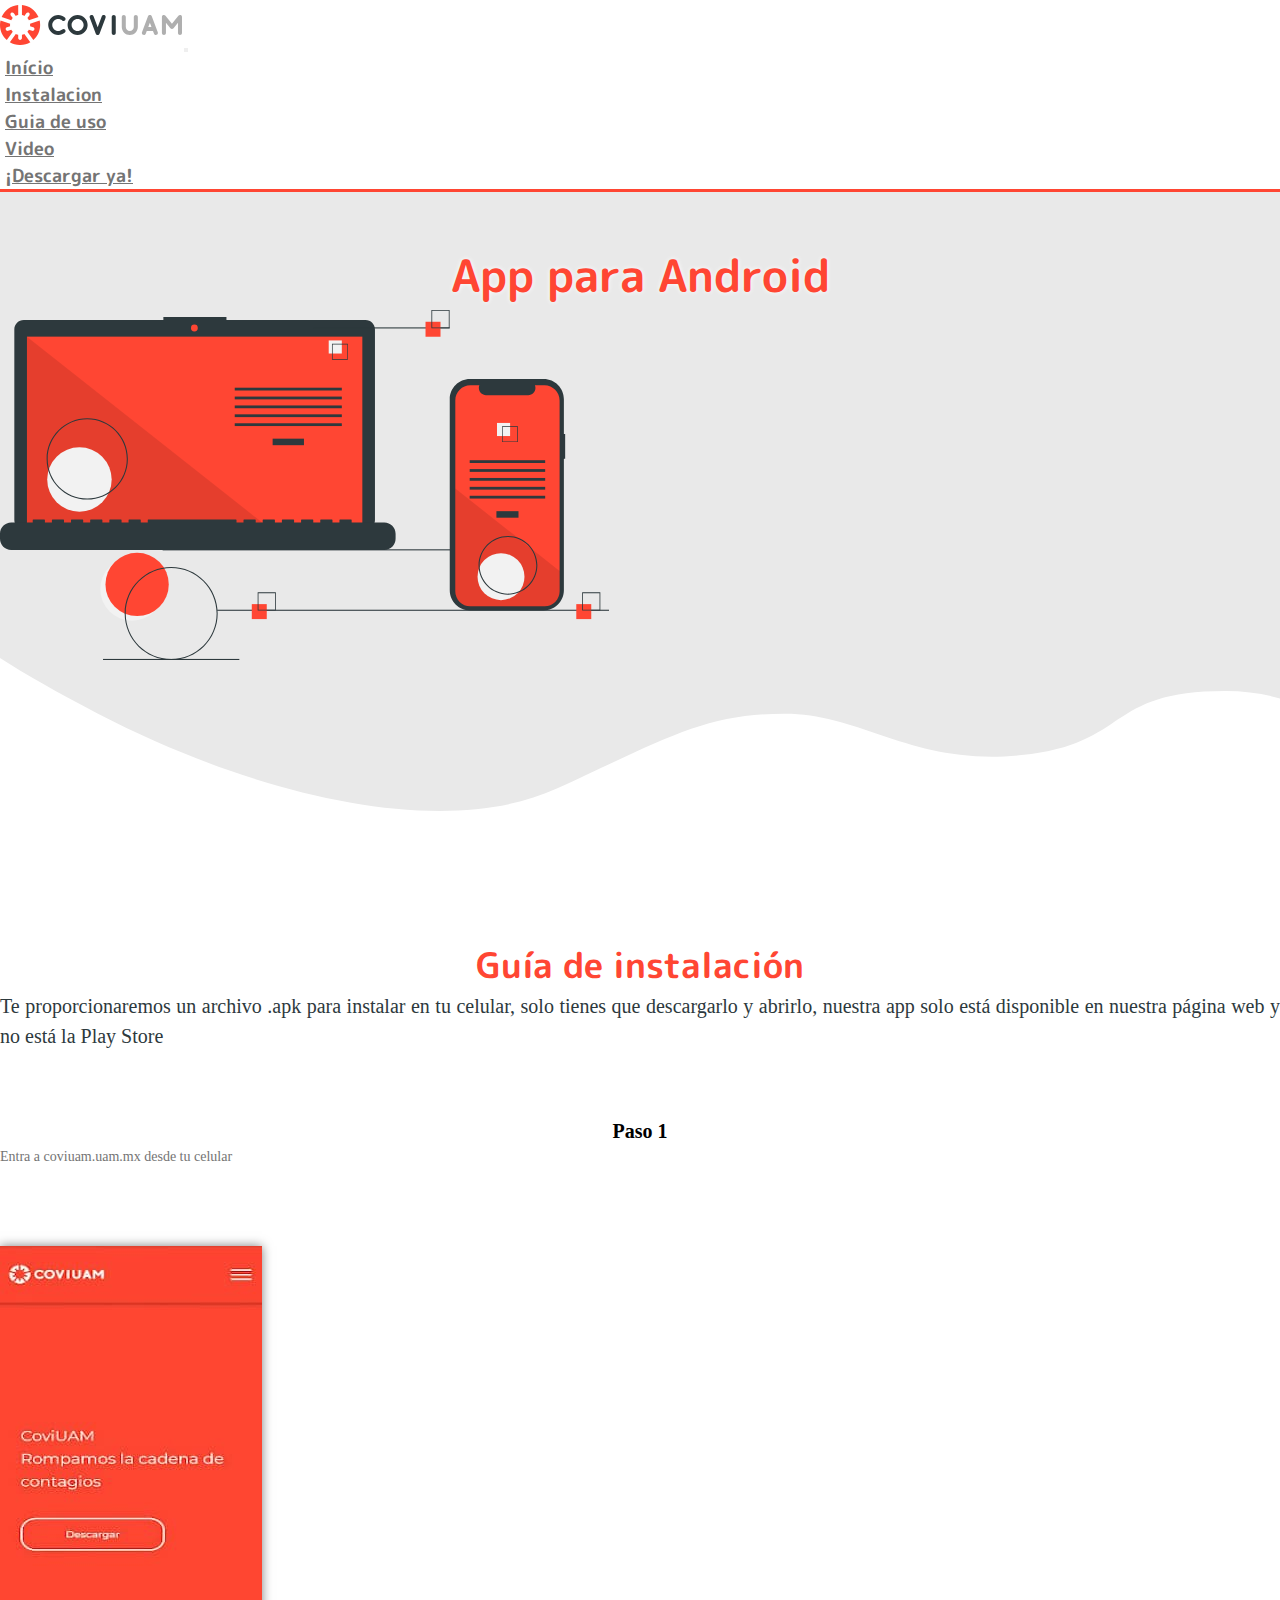
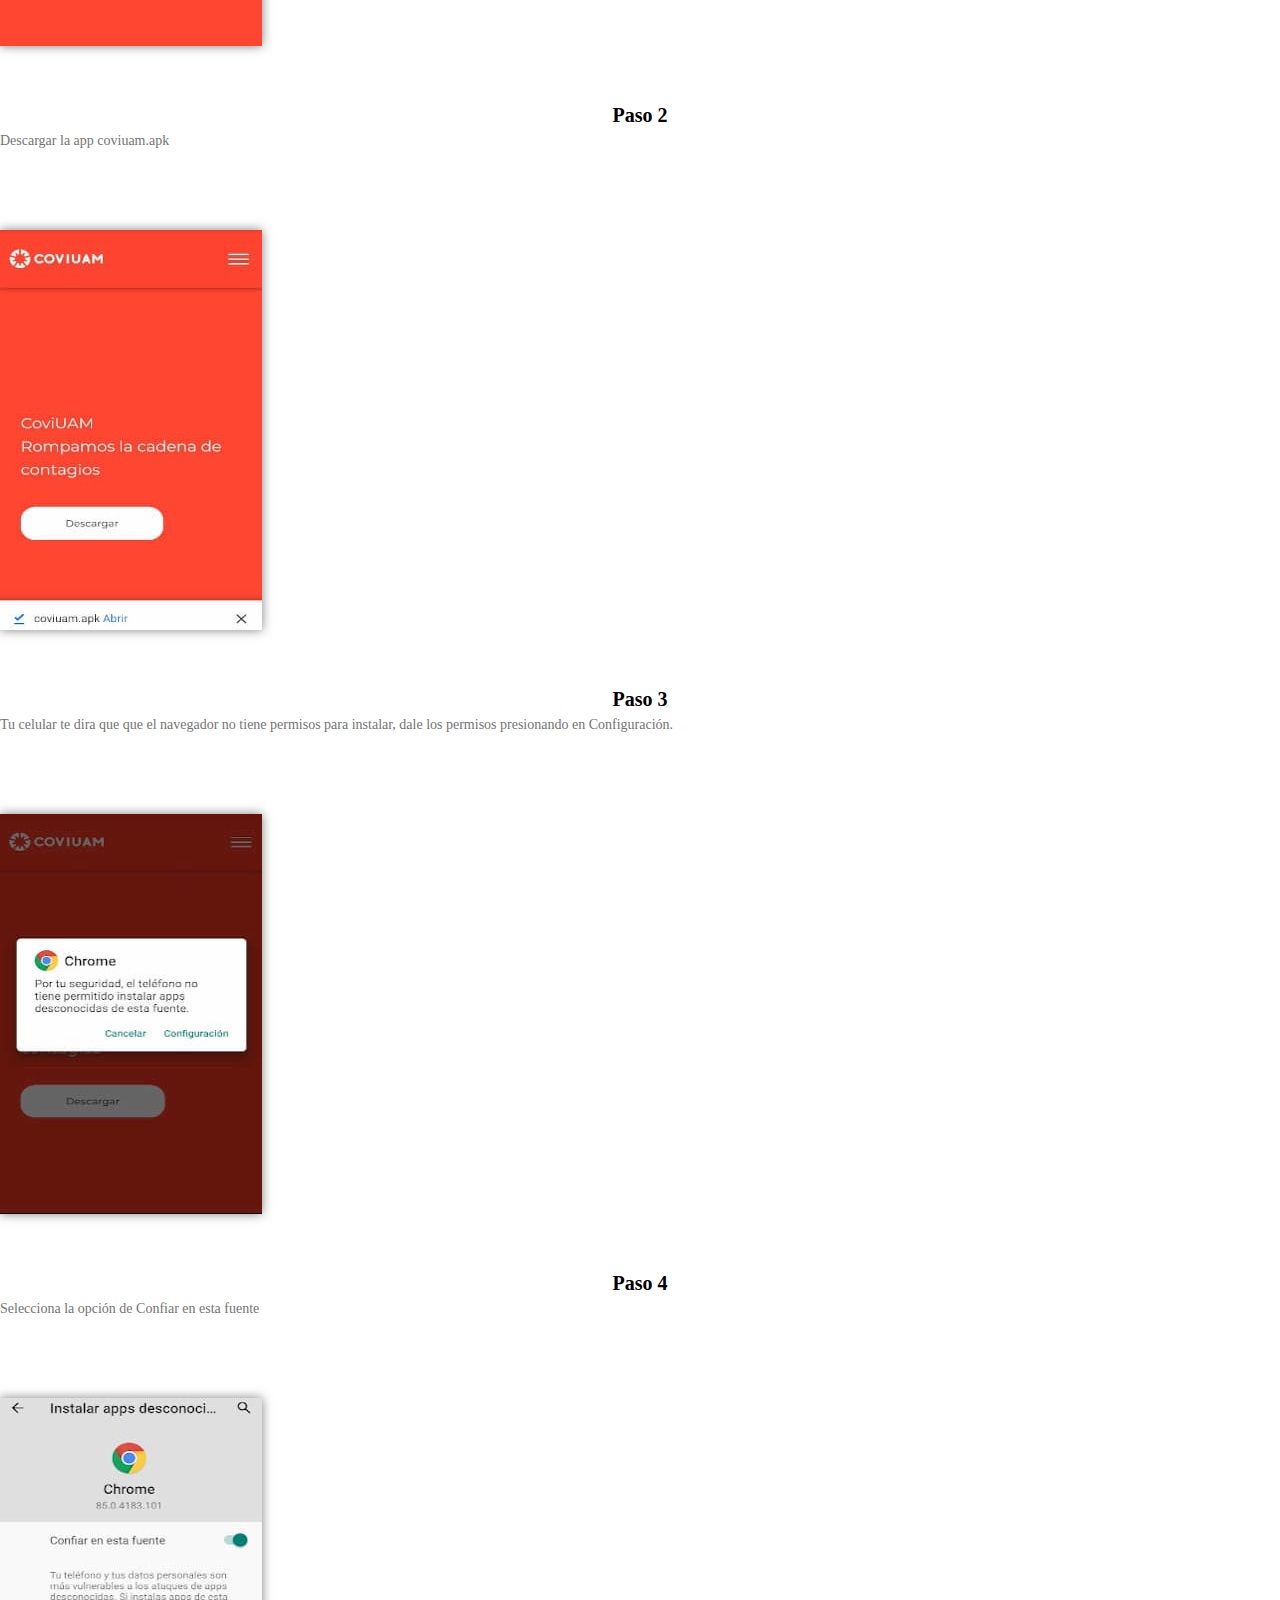
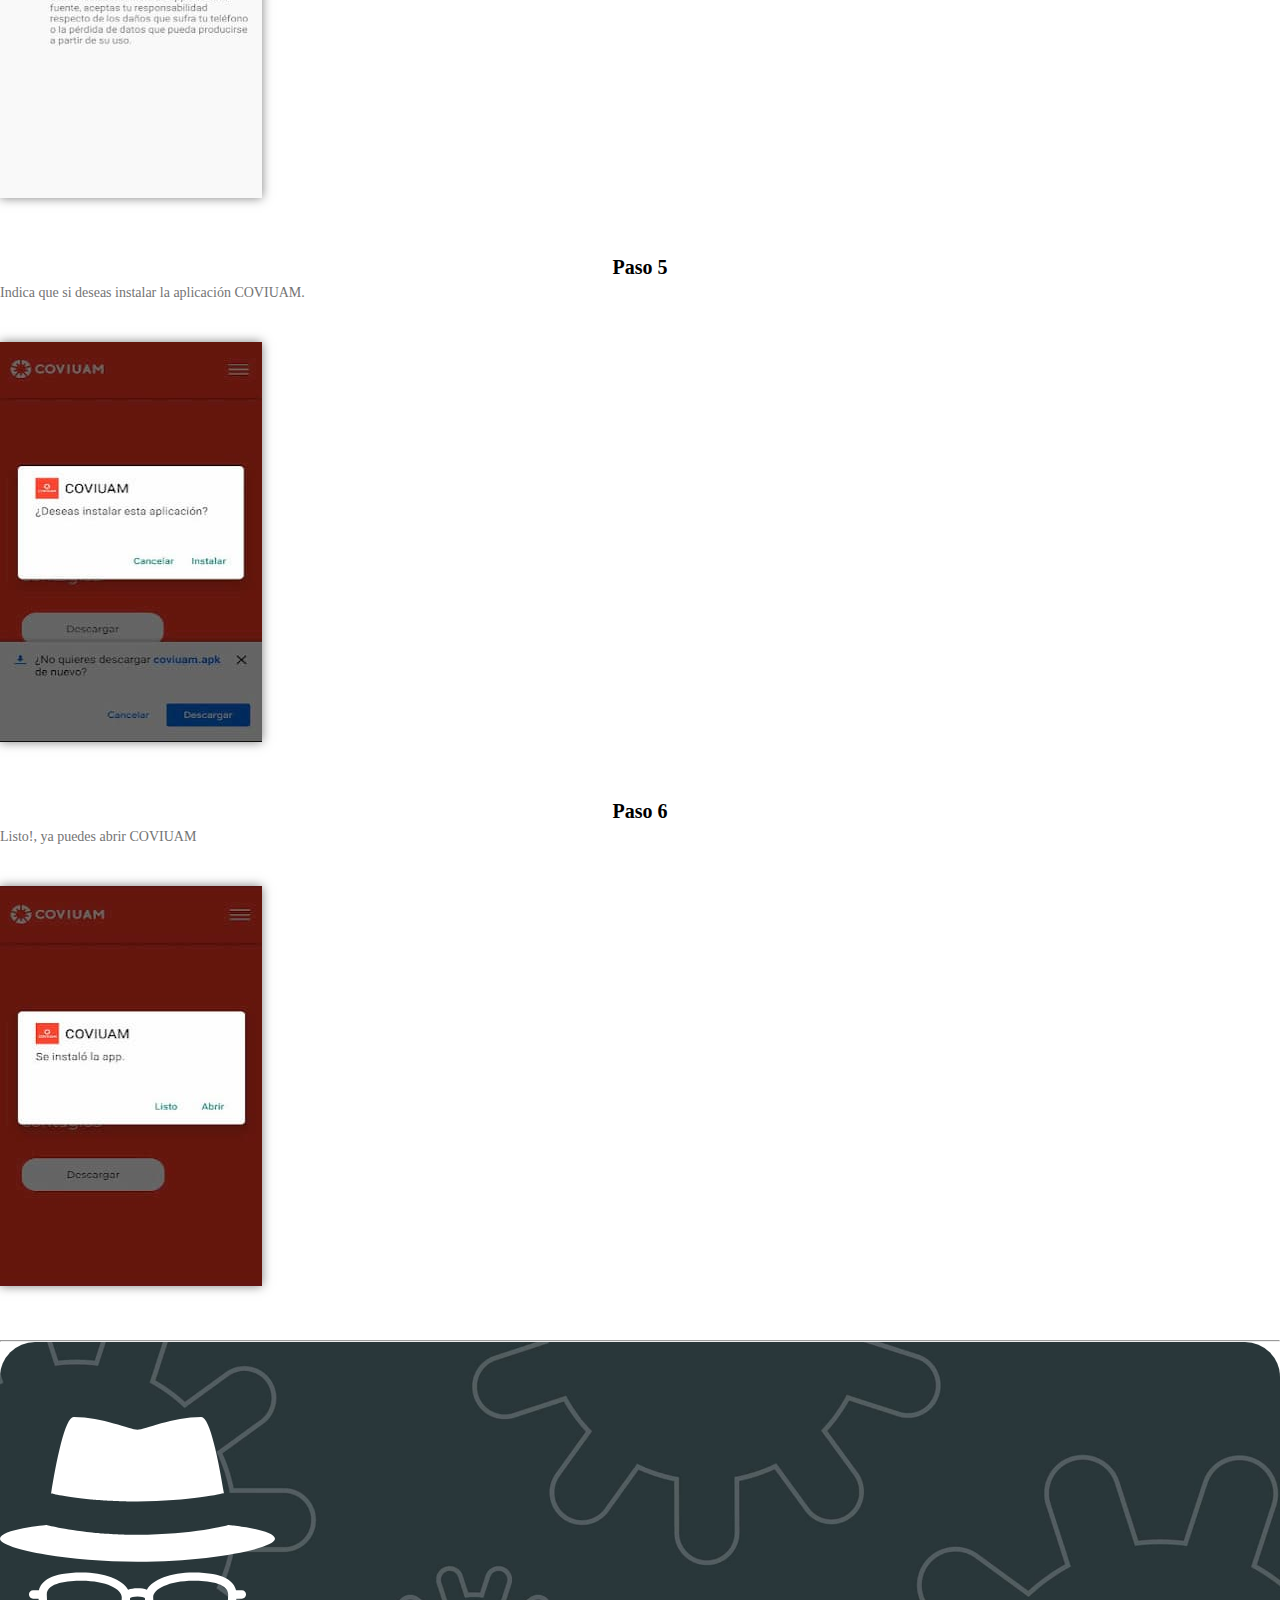
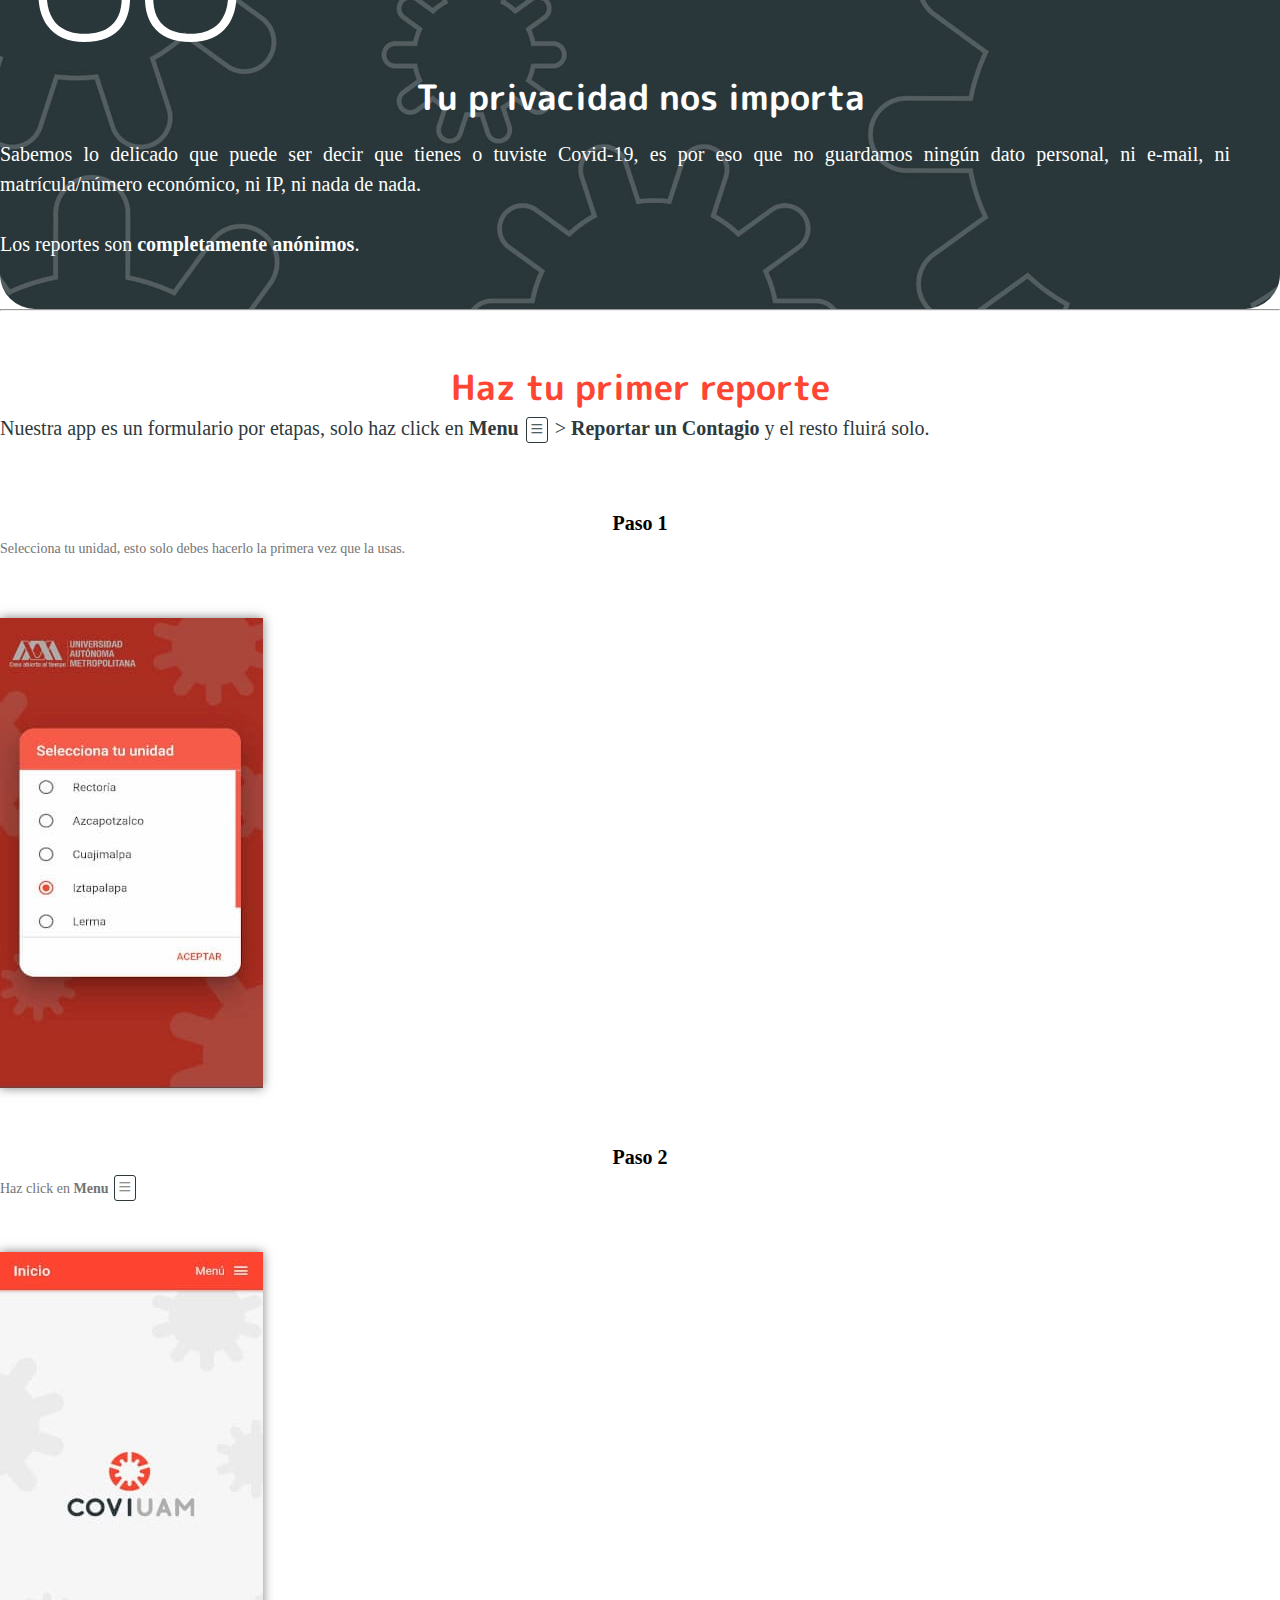
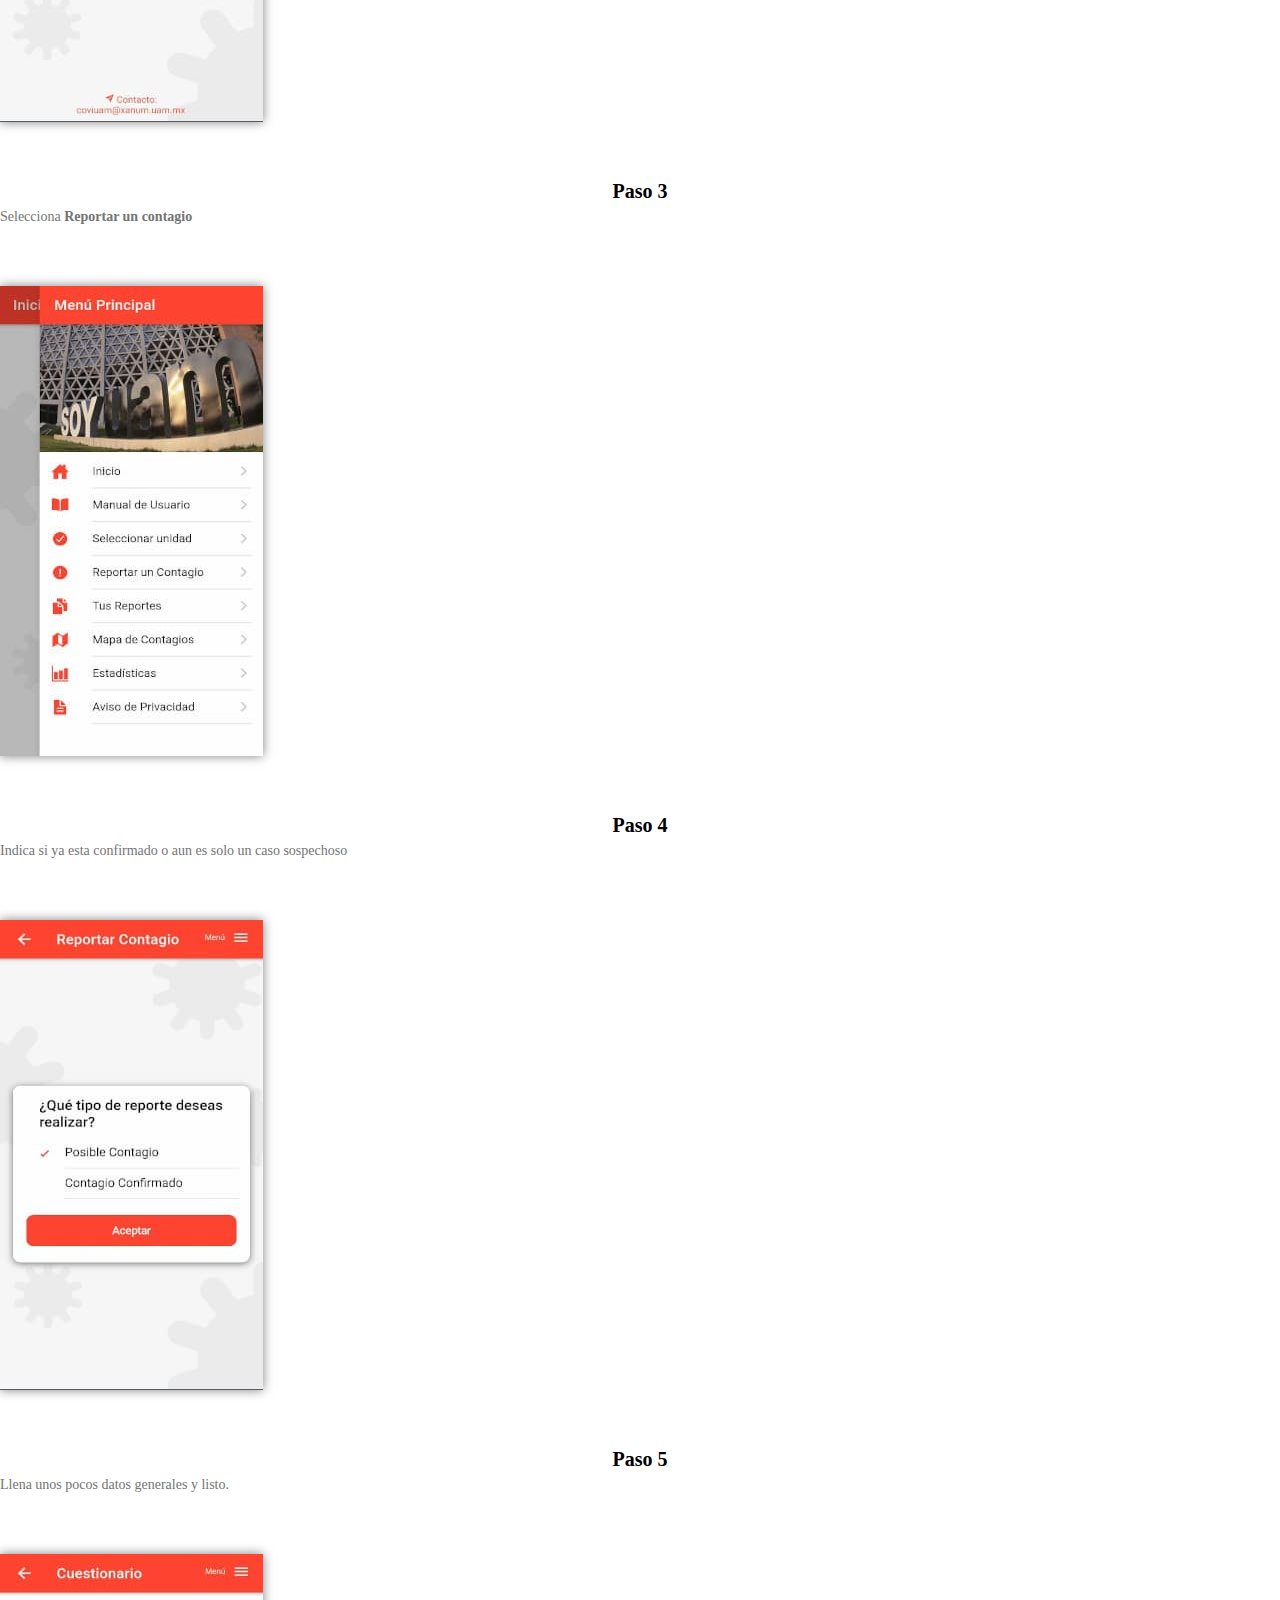
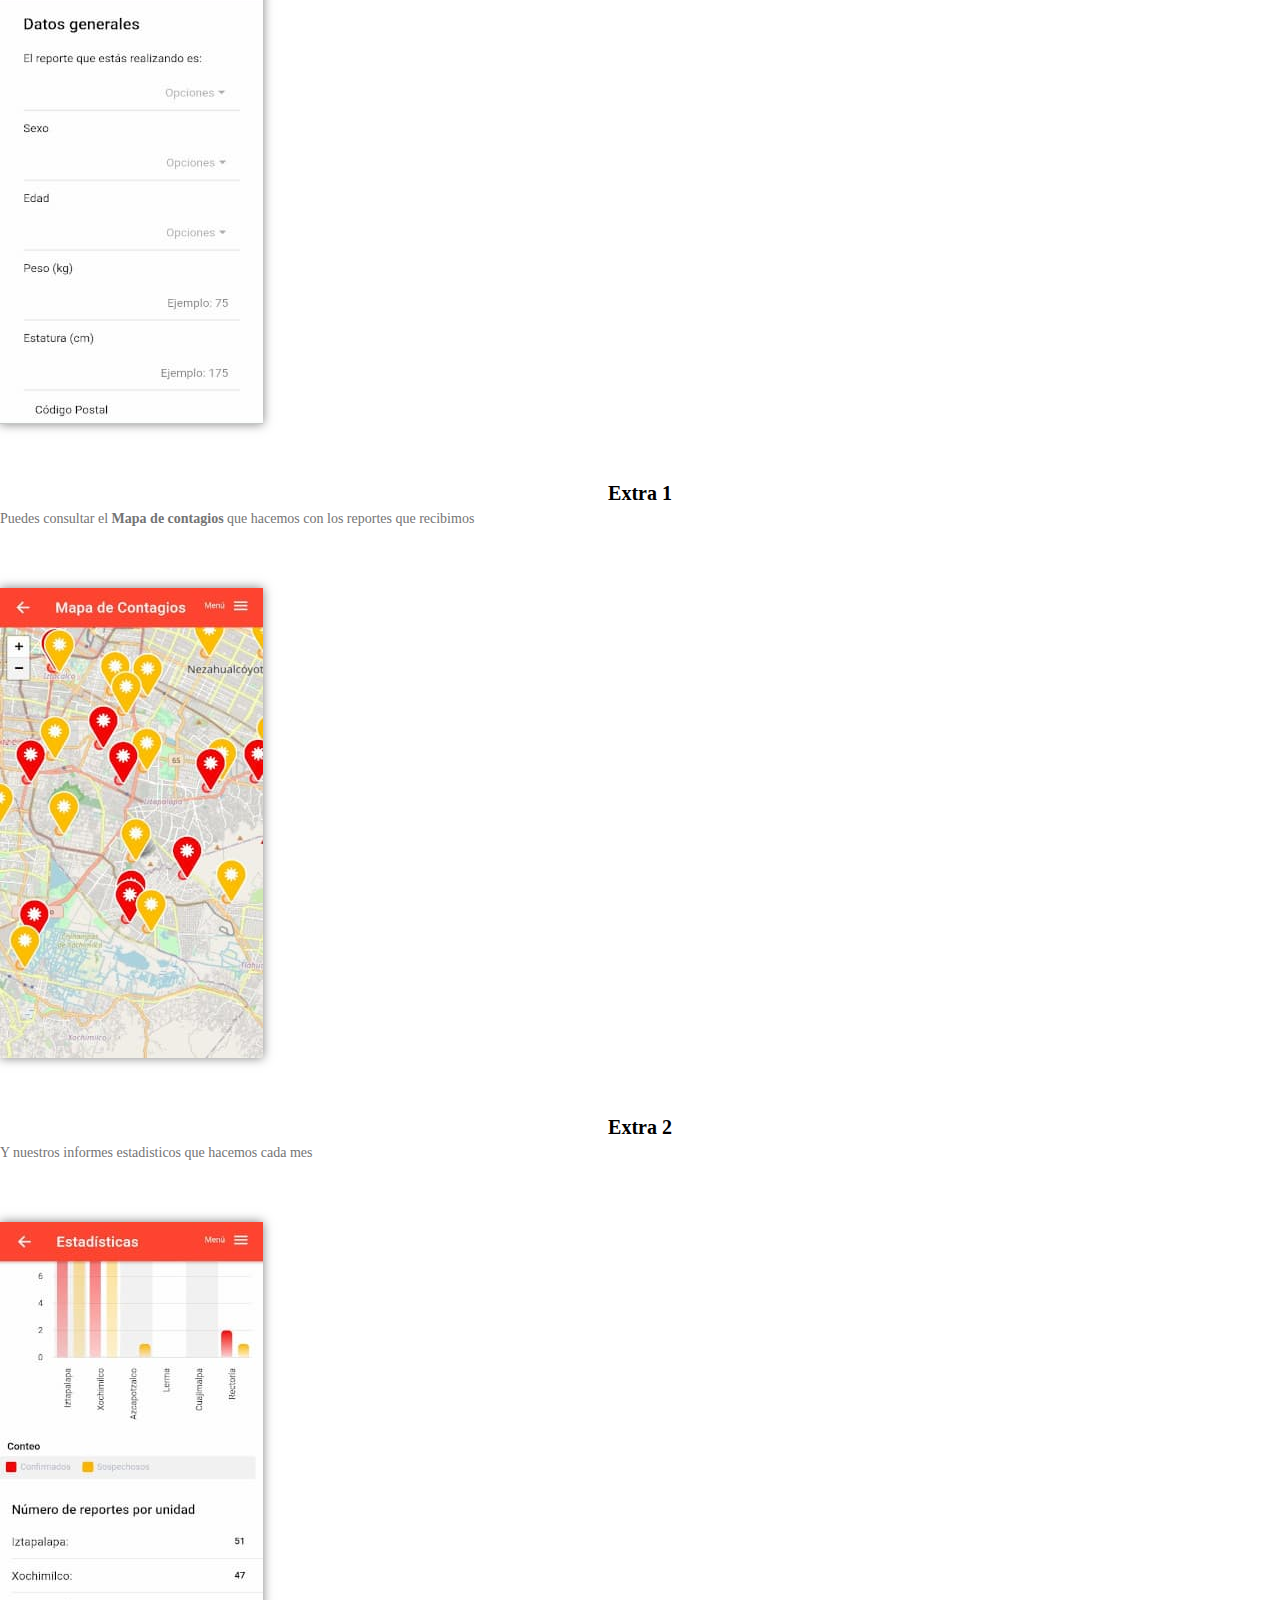
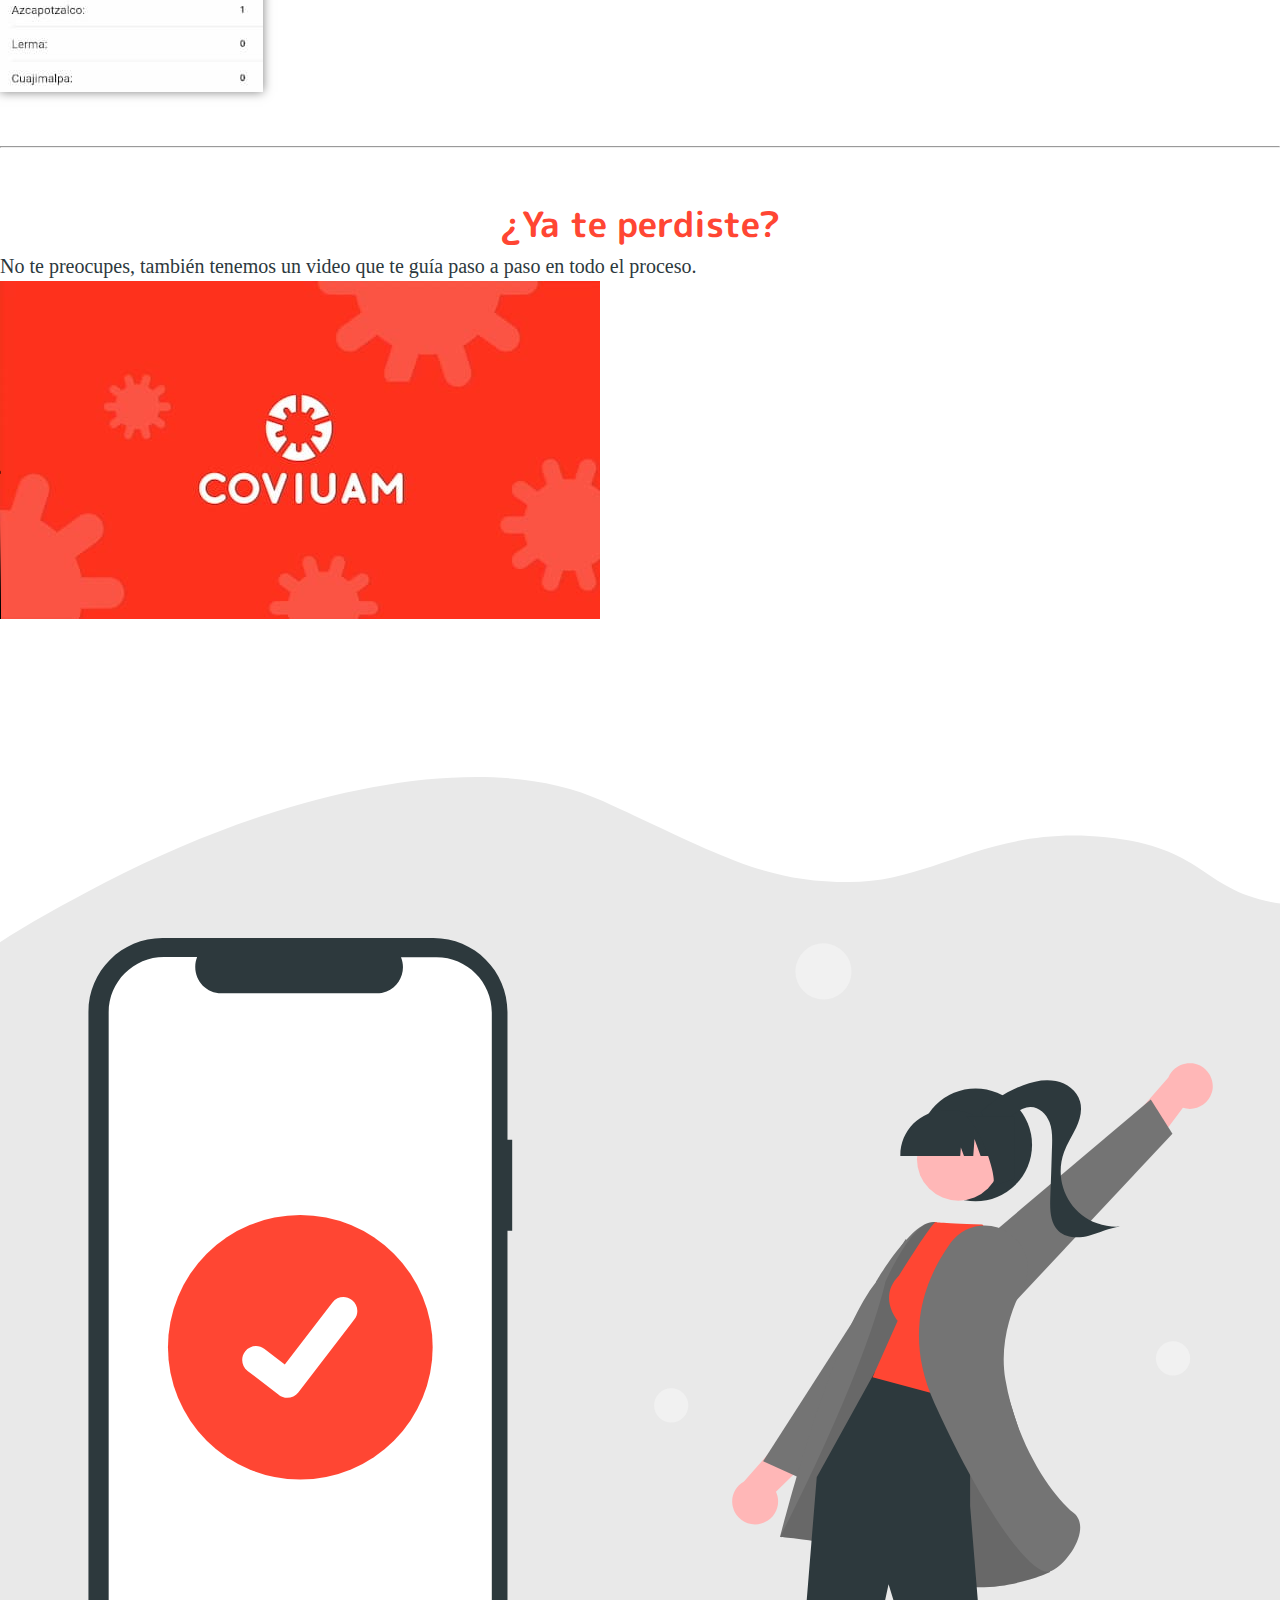
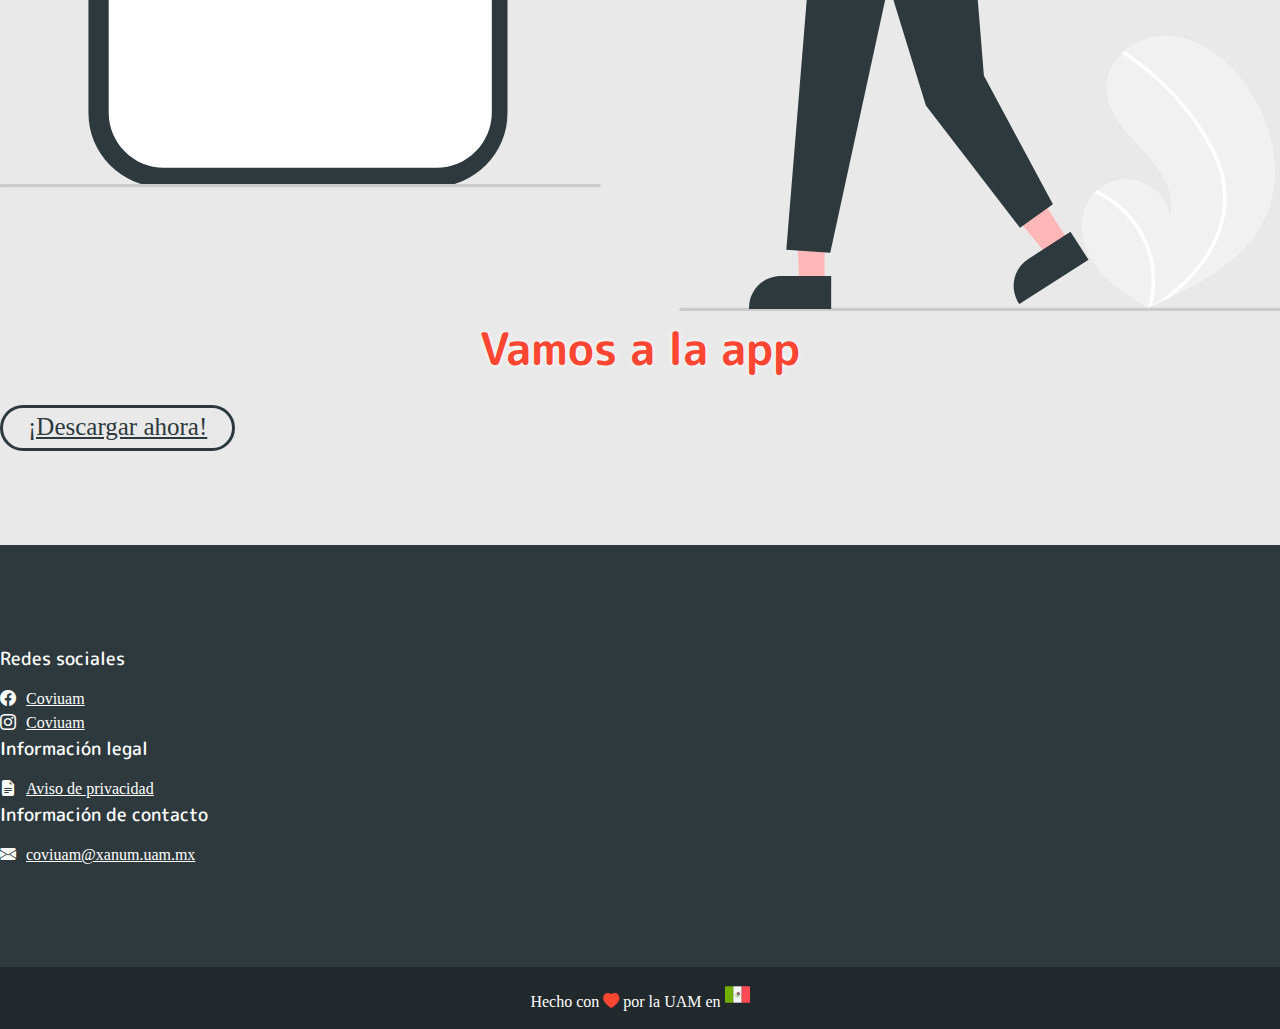
==== commit b9252676: "Sitio terminado" ====
--- a/android-version.html
+++ b/android-version.html
@@ -47,7 +47,7 @@
                             <a class="nav-link" href="#video-guide-section">Video</a>
                         </li>
                         <li class="nav-item featured-nav-item">
-                            <a class="nav-link" href="#download-section">Descarga</a>
+                            <a class="nav-link" href="#download-section">¡Descargar ya!</a>
                         </li>
                     </ul>
                 </div>                
@@ -63,16 +63,13 @@
                     <div class="col-12 col-lg-6">
                         <div class="lets-start-text-box">
                             <h3 class="standard-title">
-                                ¡Gracias!                                
-                            </h3>
-                            <p class="standard-text">
-                                Estamos muy agradecidos de que hayas decidido participar, tu reporte nos ayuda muchísimo y nos acerca a entender como se propaga el Covid-19 en nuestra comunidad                                
-                            </p>
+                                App para Android                                
+                            </h3>
                         </div>                        
                     </div>
                     <div class="col-12 col-lg-6">
                         <figure class="lets-start-image-box">
-                            <img class="lets-start-image" src="assets/svg/superhero.svg">
+                            <img class="lets-start-image" src="assets/svg/progressive-app.svg">
                         </figure>                      
                     </div>
                 </div>
@@ -136,7 +133,7 @@
                             <p class="installation-guide-screenshoot-text installation-row1-height-offset">
                                 Selecciona la opción de Confiar en esta fuente
                             </p>
-                            <img class="installation-guide-screenshoot-image" src="assets/img/install6.jpeg">
+                            <img class="installation-guide-screenshoot-image" src="assets/img/install6.jpg">
                         </div>
                     </div>
                     <div class="col-6 col-md-4 col-lg-3">
@@ -147,7 +144,7 @@
                             <p class="installation-guide-screenshoot-text installation-row2-height-offset">
                                 Indica que si deseas instalar la aplicación COVIUAM.
                             </p>
-                            <img class="installation-guide-screenshoot-image" src="assets/img/install7.jpeg">
+                            <img class="installation-guide-screenshoot-image" src="assets/img/install7.jpg">
                         </div>
                     </div>
                     <div class="col-6 col-md-4 col-lg-3">
@@ -158,7 +155,7 @@
                             <p class="installation-guide-screenshoot-text installation-row2-height-offset">
                                 Listo!, ya puedes abrir COVIUAM
                             </p>
-                            <img class="installation-guide-screenshoot-image" src="assets/img/install8.jpeg">
+                            <img class="installation-guide-screenshoot-image" src="assets/img/install8.jpg">
                         </div>
                     </div>
                 </div>
--- a/css/android-version.css
+++ b/css/android-version.css
@@ -10,11 +10,6 @@
 #lets-start-section .standard-title {
     font-size: 4.5rem;
     text-shadow: 0px 0px 5px rgb(255, 255, 255);
-}
-
-#lets-start-section .standard-text {
-    text-shadow: 0px 0px 5px rgb(255, 255, 255);
-    font-weight: 500;
 }
 
 #lets-start-section .row {
